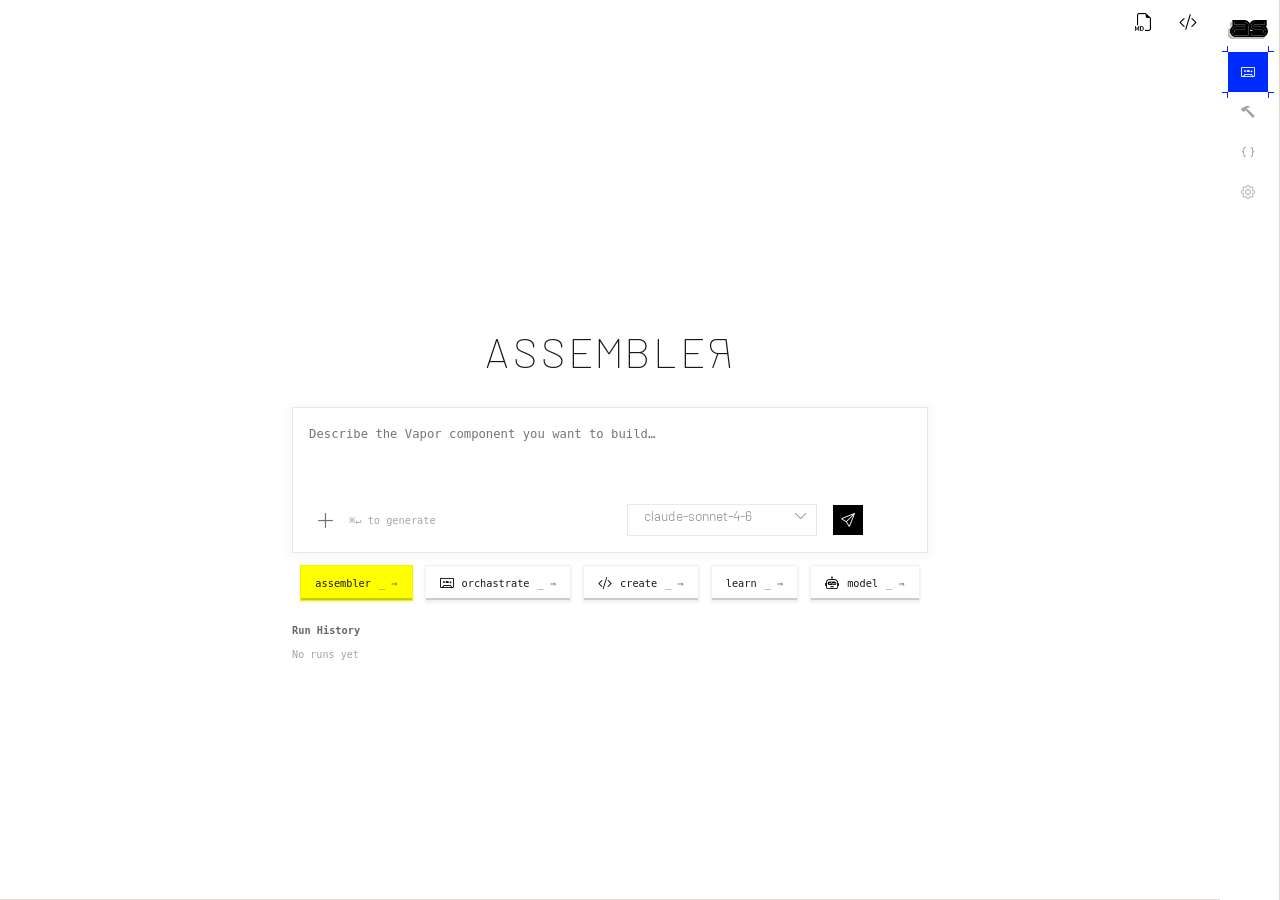
==== index.html @ 8397c6d2 "added stuff and things" ====
<!doctype html>
<html lang="en">

<head>
  <title>Assembler</title>
  <meta charset="utf-8" />
  <meta name="google-site-verification" content="12aR_338F0VaglKbfvPLczdZV_Ej6AVx9Ef7M4ULfLU" />
  <meta name="description" content="Senet Application" />
  <meta name="viewport" content="width=device-width, initial-scale=1.0" />
  <link rel="icon" href="/assets/icon.svg" type="image/svg+xml" />
  <link rel="preload" href="/zig-out/bin/vapor.wasm" as="fetch" type="application/wasm" crossorigin />

  <link rel="preconnect" href="https://fonts.googleapis.com" />
  <link rel="preconnect" href="https://fonts.gstatic.com" crossorigin />
  <link rel="preconnect" href="https://cdn.jsdelivr.net" crossorigin />

  <link href="https://fonts.googleapis.com/css2?family=Bruno+Ace&display=swap" rel="stylesheet" media="print"
    onload="this.media='all'" />

  <link
    href="https://fonts.googleapis.com/css2?family=Barlow:ital,wght@0,100;0,200;0,300;0,400;0,500;0,600;0,700;0,800;0,900;1,100;1,200;1,300;1,400;1,500;1,600;1,700;1,800;1,900&display=swap"
    rel="stylesheet" />

  <!-- <script type="module" src="/web/wasi_obj.js"></script> -->
  <script type="module" src="/web/bundle.min.js"></script>
  <link rel="stylesheet" href="https://cdn.jsdelivr.net/npm/bootstrap-icons@1.13.1/font/bootstrap-icons.min.css" />

  <style>
    body {
      margin: 0;
      padding: 0;
      font-family: "Barlow", sans-serif;
      font-optical-sizing: auto;
      height: 100dvh;
      width: 100%;
      box-sizing: border-box;
      flex-shrink: 0;
      background-color: rgba(var(--background));
      color: rgb(var(--text_color));
      transition:
        background-color 0.3s ease,
        color 0.3s ease;
      scrollbar-width: none;
      /* Firefox */
      -ms-overflow-style: none;
      /* IE/Edge */
    }

    *,
    *::before,
    *::after {
      box-sizing: border-box;
      -webkit-tap-highlight-color: transparent;
      -webkit-scrollbar: display: none;
      scrollbar-width: none;
      -ms-overflow-style: none;
      /* Chrome, Safari, Opera */
      margin: 0;
    }

    ::view-transition-group(*) {
      animation-duration: 150ms;
    }

    ::view-transition-old(*),
    ::view-transition-new(*) {
      /* animation: none; */
    }

    p,
    h1,
    h2,
    h3,
    h4,
    h5,
    h6,
    textarea,
    input {
      line-height: 1.5;
      font-size-adjust: 0.5;
      font-family: inherit;
    }

    table {
      border-collapse: separate;
      border-spacing: 0;
    }

    div {
      min-width: 0;
    }

    button p {
      font-family: inherit;
    }

    button {
      font-family: inherit;
      font-size: inherit;
      line-height: inherit;
      color: inherit;
      min-width: 0;
      box-sizing: border-box;
      display: flex;
      /* add these: */
      padding: 0;
      border: none;
      background: none;
      text-align: inherit;
      appearance: none;
    }



    input[type="file"]::file-selector-button {
      background: transparent;
      color: transparent;
      border: none;
    }


    input:-webkit-autofill {
      -webkit-box-shadow: 0 0 0 1000px transparent inset;
      -webkit-text-fill-color: inherit;
      caret-color: inherit;
      transition: background-color 5000s ease-in-out 0s;
    }

    .reload-indicator {
      position: fixed;
      top: 16px;
      right: 16px;
      background: #1a1a1a;
      color: #fff;
      padding: 10px 16px;
      border-radius: 6px;
      display: none;
      align-items: center;
      gap: 10px;
      font-family: system-ui, sans-serif;
      font-size: 14px;
      z-index: 99999;
      box-shadow: 0 4px 12px rgba(0, 0, 0, 0.3);
    }

    .reload-indicator.visible {
      display: flex;
    }

    .reload-spinner {
      width: 14px;
      height: 14px;
      border: 2px solid #333;
      border-top-color: #fff;
      border-radius: 50%;
      animation: spin 0.8s linear infinite;
    }

    @keyframes spin {
      to {
        transform: rotate(360deg);
      }
    }
  </style>
  <link rel="stylesheet" href="/style.css" />
<link rel="stylesheet" href="/style_variables.css" /></head>

<body>
  <div id="reload-indicator" class="reload-indicator">
    <div class="reload-spinner"></div>
    <span>Reloading... <span id="reload-timer">0.0</span>s</span>
  </div>
  <main id="contents" style="display: contents"><div  id="Flex_S7ezG2-gk" class="lay_ihMZH4 pos_e8wtf3 mapa_CrkEb2 vis_2c8X11 ">
<div  id="Flex_nuQjl1-gk" class="lay_aCcEh3 pos_e8wtf3 mapa_rPfvm1 vis_sO21Y1 ">
<div  id="Flex_KEh2u1-gk" class="lay_Qbu0A4 pos_e8wtf3 mapa_CrkEb2 vis_SWFkJ2 ">
<div  id="Flex_BDJQp3-gk" class="lay_uvckf4 pos_e8wtf3 mapa_CrkEb2 vis_SWFkJ2 ">
<div  id="Grap_hzXf7-gk" class="lay_uvckf4 pos_e8wtf3 mapa_CrkEb2 vis_PGneh2 ">
</div>
</div>
</div>
<div  id="Flex_zvAPW-gk" class="lay_wqqBp1 pos_e8wtf3 mapa_CrkEb2 vis_SWFkJ2 ">
<button  id="CtxB_cbIZi3-gk" class="lay_O8DMU pos_t0s233 mapa_CrkEb2 vis_7SrQw2 intr_4WVqj1 "aria-label="Assembler">
<div  id="nav-button-top-left" class="lay_XxTQF3 pos_VsJJg4 mapa_CrkEb2 vis_6Tr7C4 ">
</div>
<div  id="nav-button-top-right" class="lay_XxTQF3 pos_Nrwr42 mapa_CrkEb2 vis_PSmxi ">
</div>
<div  id="nav-button-bottom-left" class="lay_XxTQF3 pos_QekHN3 mapa_CrkEb2 vis_KuG9f1 ">
</div>
<div  id="nav-button-bottom-right" class="lay_XxTQF3 pos_yX3OZ1 mapa_CrkEb2 vis_3ChsN1 ">
</div>
<div  id="Flex_v88Ii-gk" class="lay_uvckf4 pos_e8wtf3 mapa_CrkEb2 vis_SWFkJ2 ">
<i  id="Icon_mzoNP1-gk" class="bi bi-cassette lay_jXzf62 pos_e8wtf3 mapa_CrkEb2 vis_ifJTG3 ">
</i>
</div>
</button>
<button  id="CtxB_3lpuC2-gk" class="lay_O8DMU pos_t0s233 mapa_CrkEb2 vis_HYE6D4 intr_TUaAf1 "aria-label="Planner">


<div  id="Flex_zuOPe-gk" class="lay_uvckf4 pos_e8wtf3 mapa_CrkEb2 vis_SWFkJ2 ">
<i  id="Icon_NR5JC2-gk" class="bi bi-hammer lay_jXzf62 pos_e8wtf3 mapa_CrkEb2 vis_W3FHF2 ">
</i>
</div>
</button>
<button  id="CtxB_18Usc3-gk" class="lay_O8DMU pos_t0s233 mapa_CrkEb2 vis_HYE6D4 intr_TUaAf1 "aria-label="Playground">


<div  id="Flex_sJJSf3-gk" class="lay_uvckf4 pos_e8wtf3 mapa_CrkEb2 vis_SWFkJ2 ">
<i  id="Icon_U8ykR-gk" class="bi bi-braces lay_jXzf62 pos_e8wtf3 mapa_CrkEb2 vis_W3FHF2 ">
</i>
</div>
</button>
<button  id="CtxB_TzrE71-gk" class="lay_O8DMU pos_t0s233 mapa_CrkEb2 vis_HYE6D4 intr_TUaAf1 "aria-label="Settings">


<div  id="Flex_e5dVe3-gk" class="lay_uvckf4 pos_e8wtf3 mapa_CrkEb2 vis_SWFkJ2 ">
<i  id="Icon_47Xll2-gk" class="bi bi-gear lay_jXzf62 pos_e8wtf3 mapa_CrkEb2 vis_W3FHF2 ">
</i>
</div>
</button>
</div>
</div>
<div  id="Flex_TRHbF-gk" class="lay_3vXMD4 pos_e8wtf3 mapa_CrkEb2 vis_2c8X11 ">
<div  id="Flex_XU2EV1-gk" class="lay_L27Dg1 pos_e8wtf3 mapa_CrkEb2 vis_SWFkJ2 ">
<div  id="Flex_3D1AA1-gk" class="lay_VocpV1 pos_e8wtf3 mapa_TK4ER4 vis_SWFkJ2 ">
<button  id="CtxB_B82Jp2-gk" class="lay_uvckf4 pos_e8wtf3 mapa_CrkEb2 vis_q2k9R intr_IoJO6 "aria-label="Toggle Markdown">
<i  id="Icon_xjFPJ2-gk" class="bi bi-filetype-md lay_jXzf62 pos_e8wtf3 mapa_CrkEb2 vis_N8Tfk ">
</i>
</button>
<button  id="CtxB_XtLuX4-gk" class="lay_uvckf4 pos_e8wtf3 mapa_CrkEb2 vis_q2k9R intr_IoJO6 "aria-label="Toggle Code">
<i  id="Icon_DLxN01-gk" class="bi bi-code-slash lay_jXzf62 pos_e8wtf3 mapa_CrkEb2 vis_N8Tfk ">
</i>
</button>
</div>
<div  id="Flex_4cH3z1-gk" class="lay_h7EqM1 pos_e8wtf3 mapa_CrkEb2 vis_SWFkJ2 ">
<div  id="Flex_l3X1B-gk" class="lay_g5IWf4 pos_e8wtf3 mapa_XZf5o vis_kDGRM4 ">
<div  id="Flex_e3P8H-gk" class="lay_rrd882 pos_e8wtf3 mapa_CrkEb2 vis_4v66i1 ">
<div  id="Flex_r8uSc2-gk" class="lay_Xf6QE3 pos_t0s233 mapa_CrkEb2 vis_zWcph ">
<p  id="Text_mfa9k2-gk" class="lay_1I8dE4 pos_e8wtf3 mapa_CrkEb2 vis_6xCVX2 tran_lmZrb1 "> </p>
</div>
<div  id="Flex_zkuqO2-gk" class="lay_EtZWc2 pos_t0s233 mapa_CrkEb2 vis_Ff3ZS ">
<p  id="Text_TWnqh1-gk" class="lay_1I8dE4 pos_e8wtf3 mapa_CrkEb2 vis_6xCVX2 tran_lmZrb1 ">A</p>
</div>
<div  id="Flex_8xD2W1-gk" class="lay_EtZWc2 pos_t0s233 mapa_CrkEb2 vis_Ff3ZS ">
<p  id="Text_qPk4E1-gk" class="lay_1I8dE4 pos_e8wtf3 mapa_CrkEb2 vis_6xCVX2 tran_lmZrb1 ">S</p>
</div>
<div  id="Flex_MYenO4-gk" class="lay_EtZWc2 pos_t0s233 mapa_CrkEb2 vis_Ff3ZS ">
<p  id="Text_FCcC1-gk" class="lay_1I8dE4 pos_e8wtf3 mapa_CrkEb2 vis_6xCVX2 tran_lmZrb1 ">S</p>
</div>
<div  id="Flex_gDeNE3-gk" class="lay_EtZWc2 pos_t0s233 mapa_CrkEb2 vis_Ff3ZS ">
<p  id="Text_DPkA01-gk" class="lay_1I8dE4 pos_e8wtf3 mapa_CrkEb2 vis_6xCVX2 tran_lmZrb1 ">E</p>
</div>
<div  id="Flex_y8u173-gk" class="lay_EtZWc2 pos_t0s233 mapa_CrkEb2 vis_Ff3ZS ">
<p  id="Text_iog6N2-gk" class="lay_1I8dE4 pos_e8wtf3 mapa_CrkEb2 vis_6xCVX2 tran_lmZrb1 ">M</p>
</div>
<div  id="Flex_dkrL52-gk" class="lay_EtZWc2 pos_t0s233 mapa_CrkEb2 vis_Ff3ZS ">
<p  id="Text_GwfGF-gk" class="lay_1I8dE4 pos_e8wtf3 mapa_CrkEb2 vis_6xCVX2 tran_lmZrb1 ">B</p>
</div>
<div  id="Flex_dMA9n-gk" class="lay_EtZWc2 pos_t0s233 mapa_CrkEb2 vis_Ff3ZS ">
<p  id="Text_NGknY2-gk" class="lay_1I8dE4 pos_e8wtf3 mapa_CrkEb2 vis_6xCVX2 tran_lmZrb1 ">L</p>
</div>
<div  id="Flex_kbVDU-gk" class="lay_EtZWc2 pos_t0s233 mapa_CrkEb2 vis_Ff3ZS ">
<p  id="Text_CRrRG2-gk" class="lay_1I8dE4 pos_e8wtf3 mapa_CrkEb2 vis_6xCVX2 tran_lmZrb1 ">E</p>
</div>
<div  id="Flex_59ZRO3-gk" class="lay_EtZWc2 pos_t0s233 mapa_CrkEb2 vis_Ff3ZS ">
<p  id="Text_wmnHz2-gk" class="lay_1I8dE4 pos_e8wtf3 mapa_CrkEb2 vis_WvWYZ4 tran_RVD8E1 ">R</p>
</div>
<div  id="Flex_Q3xNx1-gk" class="lay_Xf6QE3 pos_t0s233 mapa_CrkEb2 vis_zWcph ">
<p  id="Text_8nrfl2-gk" class="lay_1I8dE4 pos_e8wtf3 mapa_CrkEb2 vis_6xCVX2 tran_lmZrb1 "> </p>
</div>
<div  id="Flex_nlRT4-gk" class="lay_Xf6QE3 pos_t0s233 mapa_CrkEb2 vis_zWcph ">
<p  id="Text_mh4r41-gk" class="lay_1I8dE4 pos_e8wtf3 mapa_CrkEb2 vis_6xCVX2 tran_lmZrb1 "> </p>
</div>
</div>
<div  id="Flex_TcoMA-gk" style="view-transition-name: myWidget" class="lay_zPBWW2 pos_e8wtf3 mapa_yudDG4 vis_ve0QV ">


<textarea  id="Text_ernJy2-gk" style="field-sizing: content;" class="lay_wJitk pos_e8wtf3 mapa_CrkEb2 vis_AEDs32 "type="email"placeholder="Describe the Vapor component you want to build…"></textarea>

<div  id="Flex_Wcmzu3-gk" class="lay_os1dJ pos_e8wtf3 mapa_CrkEb2 vis_SWFkJ2 ">
<div  id="Flex_a1p5p2-gk" class="lay_LfISh3 pos_t0s233 mapa_CrkEb2 vis_SWFkJ2 ">
<div  id="Flex_AAM8M3-gk" class="lay_YXBsQ2 pos_e8wtf3 mapa_CrkEb2 vis_SWFkJ2 ">
<div  id="Flex_iUTD72-gk" class="lay_Z9MwV3 pos_e8wtf3 mapa_CrkEb2 vis_nvT7b intr_xJRAQ4 ">
<input  id="Text_d6wge1-gk" class="lay_3TKw84 pos_h7ld4 mapa_CrkEb2 vis_OrTGL2 "type="file"/>

<i  id="Icon_xqk7d2-gk" class="bi bi-plus-lg lay_jXzf62 pos_e8wtf3 mapa_CrkEb2 vis_qgrs52 ">
</i>
</div>
<p  id="Text_jarAb2-gk" class="lay_jXzf62 pos_e8wtf3 mapa_CrkEb2 vis_96uD31 ">⌘↵ to generate</p>
</div>
<div  id="Flex_GaVjj1-gk" class="lay_R96wC3 pos_e8wtf3 mapa_CrkEb2 vis_SWFkJ2 ">
<div  id="Flex_3xS3N3-gk" class="lay_P4FSH pos_e8wtf3 mapa_CrkEb2 vis_SWFkJ2 ">
<div  id="Flex_dmi0o-gk" class="lay_5u7LY1 pos_t0s233 mapa_CrkEb2 vis_SWFkJ2 ">
<div  id="Flex_X5DDq2-gk" class="lay_tupWc4 pos_e8wtf3 mapa_CrkEb2 vis_SWFkJ2 ">
<button  id="CtxB_akWUN4-gk" class="lay_eVQKb3 pos_e8wtf3 mapa_RM5YV3 vis_66LIe intr_dB7Mn1 "aria-label="Select Dropdown">
<div  id="Flex_UYrse-gk" class="lay_LfISh3 pos_e8wtf3 mapa_CrkEb2 vis_SWFkJ2 ">
<p  id="Text_mt5y83-gk" class="lay_jXzf62 pos_e8wtf3 mapa_RM5YV3 vis_d2KdQ1 ">claude-sonnet-4-6</p>
<i  id="Icon_L1wa74-gk" class="bi bi-chevron-down lay_jXzf62 pos_e8wtf3 mapa_CrkEb2 vis_I8cxd4 ">
</i>
</div>
</button>
</div>
<div  id="Flex_xYBR34-gk" class="lay_AEgkh1 pos_4MMng3 mapa_CrkEb2 vis_SWFkJ2 tran_akFuA3 ">


</div>


</div>
</div>
<button  id="CtxB_9TEfR4-gk" class="lay_aBPmR1 pos_e8wtf3 mapa_CrkEb2 vis_rJD2g intr_i9OQQ4 "aria-label="Submit Prompt">
<i  id="Icon_Pj3Bv1-gk" class="bi bi-send lay_jXzf62 pos_e8wtf3 mapa_CrkEb2 vis_0vXmS2 ">
</i>
</button>
<button  id="CtxB_BnVM9-gk" class="lay_Z9MwV3 pos_e8wtf3 mapa_CrkEb2 vis_YUrKU4 intr_i9OQQ4 "aria-label="Submit Prompt">
<div  id="Grap_GAoIC2-gk" class="lay_Jt1Kh3 pos_e8wtf3 mapa_CrkEb2 vis_PGneh2 intr_yjnwI1 ">
</div>
</button>
</div>
</div>
</div>
</div>
<div  id="Flex_xlbXV4-gk" class="lay_OwXaT1 pos_e8wtf3 mapa_CrkEb2 vis_SWFkJ2 ">
<button  id="CtxB_af52c1-gk" class="lay_bBny01 pos_e8wtf3 mapa_qnAvC3 vis_r2Y0H3 intr_gFt3p "aria-label="assembler-btn">


<p  id="Text_oyTnu2-gk" class="lay_jXzf62 pos_e8wtf3 mapa_CrkEb2 vis_PAUAr3 ">assembler</p>
<p  id="Text_SzOYW4-gk" class="lay_jXzf62 pos_e8wtf3 mapa_CrkEb2 vis_Ck12M4 ">_ ⇒</p>
</button>
<button  id="CtxB_VConQ1-gk" class="lay_bBny01 pos_e8wtf3 mapa_qnAvC3 vis_vfVH61 intr_gFt3p "aria-label="orchastrate-btn">
<i  id="Icon_o7EZ22-gk" class="bi bi-cassette lay_jXzf62 pos_e8wtf3 mapa_CrkEb2 vis_1cIAV ">
</i>
<p  id="Text_H8fWS1-gk" class="lay_jXzf62 pos_e8wtf3 mapa_CrkEb2 vis_PAUAr3 ">orchastrate</p>
<p  id="Text_98oKP1-gk" class="lay_jXzf62 pos_e8wtf3 mapa_CrkEb2 vis_Ck12M4 ">_ ⇒</p>
</button>
<button  id="CtxB_grIN83-gk" class="lay_bBny01 pos_e8wtf3 mapa_qnAvC3 vis_IVKHe2 intr_gFt3p "aria-label="create-btn">
<i  id="Icon_HFDtb2-gk" class="bi bi-code-slash lay_jXzf62 pos_e8wtf3 mapa_CrkEb2 vis_1cIAV ">
</i>
<p  id="Text_ZCWKK2-gk" class="lay_jXzf62 pos_e8wtf3 mapa_CrkEb2 vis_PAUAr3 ">create</p>
<p  id="Text_iVPQw3-gk" class="lay_jXzf62 pos_e8wtf3 mapa_CrkEb2 vis_Ck12M4 ">_ ⇒</p>
</button>
<button  id="CtxB_owrvY2-gk" class="lay_bBny01 pos_e8wtf3 mapa_qnAvC3 vis_STrpg2 intr_gFt3p "aria-label="learn-btn">


<p  id="Text_W0Vpe4-gk" class="lay_jXzf62 pos_e8wtf3 mapa_CrkEb2 vis_PAUAr3 ">learn</p>
<p  id="Text_et59P4-gk" class="lay_jXzf62 pos_e8wtf3 mapa_CrkEb2 vis_Ck12M4 ">_ ⇒</p>
</button>
<button  id="CtxB_CsAGb3-gk" class="lay_bBny01 pos_e8wtf3 mapa_qnAvC3 vis_2qah31 intr_gFt3p "aria-label="model-btn">
<i  id="Icon_Um5IS2-gk" class="bi bi-robot lay_jXzf62 pos_e8wtf3 mapa_CrkEb2 vis_1cIAV ">
</i>
<p  id="Text_mSUl6-gk" class="lay_jXzf62 pos_e8wtf3 mapa_CrkEb2 vis_PAUAr3 ">model</p>
<p  id="Text_BH6Wv3-gk" class="lay_jXzf62 pos_e8wtf3 mapa_CrkEb2 vis_Ck12M4 ">_ ⇒</p>
</button>
</div>
<div  id="Flex_IAZte-gk" class="lay_bVAPL4 pos_e8wtf3 mapa_CrkEb2 vis_SWFkJ2 ">
<div  id="Flex_4QC87-gk" class="lay_bpp05 pos_e8wtf3 mapa_j0VVX2 vis_SWFkJ2 ">
<p  id="Text_YVQPA2-gk" class="lay_1I8dE4 pos_e8wtf3 mapa_CrkEb2 vis_1R5NH2 ">Run History</p>
<p  id="Text_et4SW3-gk" class="lay_1I8dE4 pos_e8wtf3 mapa_CrkEb2 vis_ljJP03 ">No runs yet</p>
</div>
</div>
</div>
</div>
</div>
</div>
<div  id="opaque-toast-stack" class="lay_eGDG91 pos_AUI0J mapa_CrkEb2 vis_PZYxz1 ">
</div>
</div>
</div>
</body>
</html>
---- style.css ----
.lay_R96wC3{
display:flex;
flex-direction:row;
justify-content:flex-end;
align-items:center;
gap:16px;
flex: 1;
min-width: 0;
}
.lay_ihMZH4{
display:flex;
flex-direction:row;
width:100.00%;
flex-shrink: 0;
height:100.00%;
flex-shrink: 0;
}
.lay_tupWc4{
display:flex;
flex-direction:row;
width:100.00%;
flex-shrink: 0;
height:100.00%;
flex-shrink: 0;
}
.lay_Z9MwV3{
display:flex;
flex-direction:row;
justify-content:center;
align-items:center;
width:32.00px;
flex-shrink: 0;
height:32.00px;
flex-shrink: 0;
}
.lay_bBny01{
display:flex;
flex-direction:row;
justify-content:space-between;
align-items:center;
gap:8px;
width:fit-content;
flex-shrink: 0;
height:36.00px;
flex-shrink: 0;
}
.lay_LfISh3{
display:flex;
flex-direction:row;
justify-content:space-between;
align-items:center;
width:100.00%;
flex-shrink: 0;
}
.lay_CIaFC{
display:flex;
flex-direction:column;
gap:8px;
width:100.00%;
flex-shrink: 0;
height:36.00px;
flex-shrink: 0;
}
.lay_zPBWW2{
display:flex;
flex-direction:column;
align-items:center;
justify-content:center;
gap:8px;
width:55.00%;
flex-shrink: 0;
}
.lay_5u7LY1{
display:flex;
flex-direction:column;
gap:4px;
flex: 1;
min-width: 0;
height:32.00px;
flex-shrink: 0;
}
.lay_bVAPL4{
display:flex;
flex-direction:column;
width:55.00%;
flex-shrink: 0;
}
.lay_rrd882{
display:flex;
flex-direction:row;
gap:2px;
}
.lay_OwXaT1{
display:flex;
flex-direction:row;
gap:12px;
}
.lay_9Tg063{
width:16.00px;
height:16.00px;
}
.lay_iDgu34{
display:flex;
flex-direction:column;
width:40.00%;
flex-shrink: 0;
height:100.00%;
flex-shrink: 0;
}
.lay_AEgkh1{
display:flex;
flex-direction:row;
width:100.00%;
flex-shrink: 0;
}
.lay_6QOaL{
display:flex;
flex-direction:column;
gap:16px;
align-self: stretch;
flex: 1;
min-height: 0;
}
.lay_EtZWc2{
display:flex;
flex-direction:column;
align-items:center;
justify-content:center;
width:26.00px;
flex-shrink: 0;
}
.lay_bpp05{
display:flex;
flex-direction:column;
gap:8px;
width:100.00%;
flex-shrink: 0;
}
.lay_XxTQF3{
display:flex;
flex-direction:row;
width:6.00px;
flex-shrink: 0;
height:6.00px;
flex-shrink: 0;
}
.lay_Qbu0A4{
display:flex;
flex-direction:row;
justify-content:flex-start;
align-items:center;
gap:12px;
}
.lay_kSFpR4{
width:100.00%;
height:100.00%;
}
.lay_1I8dE4{
}
.lay_P4FSH{
display:flex;
flex-direction:row;
width:40.00%;
flex-shrink: 0;
}
.lay_AQcqB1{
display:flex;
flex-direction:column;
flex: 1;
min-width: 0;
}
.lay_YXBsQ2{
display:flex;
flex-direction:row;
justify-content:flex-start;
align-items:center;
gap:8px;
}
.lay_eVQKb3{
width:100.00%;
height:32.00px;
}
.lay_O8DMU{
display:flex;
flex-direction:row;
justify-content:flex-start;
align-items:center;
gap:12px;
width:40.00px;
flex-shrink: 0;
height:40.00px;
flex-shrink: 0;
}
.lay_Owo7D2{
display:flex;
flex-direction:row;
}
.lay_wJitk{
align-self: stretch;
max-height:256.00px;
height: auto;
min-height:72.00px;
}
.lay_Xf6QE3{
display:flex;
flex-direction:column;
align-items:center;
justify-content:center;
width:0.00px;
flex-shrink: 0;
}
.lay_g5IWf4{
display:flex;
flex-direction:column;
align-items:center;
justify-content:flex-start;
gap:12px;
flex: 1;
min-width: 0;
}
.lay_aCcEh3{
display:flex;
flex-direction:column;
gap:4px;
width:60.00px;
flex-shrink: 0;
height:100.00%;
flex-shrink: 0;
}
.lay_wqqBp1{
display:flex;
flex-direction:column;
align-items:flex-start;
justify-content:center;
width:100.00%;
flex-shrink: 0;
}
.lay_3vXMD4{
display:flex;
flex-direction:row;
flex: 1;
min-width: 0;
height:100.00%;
flex-shrink: 0;
}
.lay_o0nPh1{
display:flex;
flex-direction:row;
justify-content:space-between;
align-items:center;
width:100.00%;
flex-shrink: 0;
height:60.00px;
flex-shrink: 0;
}
.lay_uvckf4{
display:flex;
flex-direction:row;
justify-content:center;
align-items:center;
width:40.00px;
flex-shrink: 0;
height:40.00px;
flex-shrink: 0;
}
.lay_XPCIR4{
width:20.00px;
height:20.00px;
}
.lay_h7EqM1{
display:flex;
flex-direction:row;
width:100.00%;
flex-shrink: 0;
flex: 1;
min-height: 0;
}
.lay_L27Dg1{
display:flex;
flex-direction:column;
flex: 1;
min-width: 0;
height:100.00%;
flex-shrink: 0;
}
.lay_QrQog3{
width:60.00%;
height:100.00%;
}
.lay_kqSiJ4{
display:flex;
flex-direction:row;
justify-content:space-between;
align-items:center;
gap:8px;
width:fit-content;
flex-shrink: 0;
height:36.00px;
flex-shrink: 0;
}
.lay_ZT9xM{
display:flex;
flex-direction:column;
align-items:center;
justify-content:center;
width:16.00px;
flex-shrink: 0;
}
.lay_eD9uN1{
display:flex;
flex-direction:row;
width:1.00px;
flex-shrink: 0;
align-self: stretch;
}
.lay_eGDG91{
display:flex;
flex-direction:column;
align-items:center;
justify-content:flex-start;
gap:12px;
width:0.00px;
flex-shrink: 0;
height:0.00px;
flex-shrink: 0;
}
.lay_TTnk{
display:flex;
flex-direction:column;
align-items:center;
justify-content:center;
width:18.00px;
flex-shrink: 0;
}
.lay_aBPmR1{
display:flex;
flex-direction:row;
justify-content:center;
align-items:center;
width:30.00px;
flex-shrink: 0;
height:30.00px;
flex-shrink: 0;
}
.lay_jXzf62{
}
.lay_VocpV1{
display:flex;
flex-direction:row;
justify-content:flex-end;
align-items:center;
gap:4px;
width:100.00%;
flex-shrink: 0;
height:44.00px;
flex-shrink: 0;
}
.lay_Jt1Kh3{
display:flex;
flex-direction:row;
justify-content:center;
align-items:center;
width:24.00px;
flex-shrink: 0;
height:24.00px;
flex-shrink: 0;
}
.lay_3TKw84{
display:flex;
flex-direction:row;
justify-content:center;
align-items:center;
width:32.00px;
flex-shrink: 0;
}
.lay_xK1ZE4{
display:flex;
flex-direction:row;
justify-content:center;
align-items:center;
width:100.00%;
flex-shrink: 0;
align-self: stretch;
}
.lay_os1dJ{
display:flex;
flex-direction:row;
justify-content:center;
align-items:flex-end;
width:100.00%;
flex-shrink: 0;
height:fit-content;
flex-shrink: 0;
}
.vis_6xCVX2{
font-size:42px;
font-weight:100;
font-style:normal;
color:rgb(26,25,23);
text-decoration:none;
}
.vis_y54u53{
background-color:rgb(var(--border_color_light));
text-decoration:none;
}
.vis_zWcph{
text-decoration:none;
opacity:0.00;
transition:opacity 300ms ease, width 300ms ease;
}
.vis_ifJTG3{
font-size:14px;
font-weight:100;
color:rgb(255,255,255);
text-decoration:none;
}
.vis_PZYxz1{
background-color:rgba(0,0,0,0.00);
text-decoration:none;
}
.vis_32r2o1{
background-color:rgb(var(--background));
font-size:14px;
font-weight:300;
color:rgba(var(--text), 0.50);
text-decoration:none;
transition:transform 100ms ease-in-out, left 100ms ease-in-out, top 100ms ease-in-out;
}
.vis_rJD2g{
background-color:rgb(0,0,0);
cursor:pointer;
border-width:1px 1px 1px 1px;
border-color:rgba(0,0,0,0.00);
border-radius:0px;
border-style: solid;
text-decoration:none;
transition:120ms ease;
}
.vis_rHkJY4{
font-size:14px;
font-weight:300;
color:rgb(var(--background));
text-decoration:none;
}
.vis_qtSWz2{
background-color:rgb(var(--background));
border-width:1px 1px 1px 1px;
border-color:rgb(var(--border_color_light));
border-radius:12px;
border-style: solid;
box-shadow:0px 0px 0px 3px rgba(0,0,0,0.00);
text-decoration:none;
}
.vis_SWFkJ2{
text-decoration:none;
}
.vis_66LIe{
background-color:rgb(var(--background));
border-width:1px 1px 1px 1px;
border-color:rgb(var(--border_color_light));
border-radius:0px;
border-style: solid;
box-shadow:0px 0px 0px 3px rgba(0,0,0,0.00);
text-decoration:none;
}
.vis_ljJP03{
font-size:11px;
font-family:'DM Mono', monospace;
font-weight:400;
color:rgb(168,164,158);
text-decoration:none;
}
.vis_Ff3ZS{
text-decoration:none;
opacity:1.00;
transition:opacity 300ms ease, width 300ms ease;
}
.vis_iltij{
text-decoration:none;
transition:opacity 300ms ease, width 300ms ease;
}
.vis_vfVH61{
background-color:rgba(0,0,0,0.00);
cursor:pointer;
border-width:1px 1px 1px 1px;
border-color:rgb(var(--border_color_light));
border-radius:0px;
border-style: solid;
box-shadow:inset 0px -2px 0px rgba(0,0,0,0.20),0px 1px 3px rgba(0,0,0,0.10);text-decoration:none;
transition:100ms ease;
border-color: color-mix(in srgb, rgba(0,0,0,0.00), black 5.00%);
}
.vis_1cIAV{
font-size:14px;
font-family:IBM Plex Mono, monospace;
font-weight:100;
color:rgb(var(--text));
text-decoration:none;
}
.vis_WvWYZ4{
font-size:42px;
font-weight:100;
font-style:italic;
color:rgb(26,25,23);
text-decoration:none;
}
.vis_OrTGL2{
cursor:pointer;
text-decoration:none;
}
.vis_nvT7b{
color:rgb(var(--text_muted));
text-decoration:none;
transition:120ms ease;
}
.vis_aJ19P1{
font-size:24px;
font-weight:100;
font-style:normal;
color:rgb(var(--text));
text-decoration:none;
}
.vis_d2KdQ1{
font-size:14px;
font-weight:300;
border-width:0px 0px 0px 0px;
border-radius:4px;
border-style: solid;
color:rgb(140,140,140);
text-decoration:none;
}
.vis_2qah31{
background-color:rgba(0,0,0,0.00);
cursor:pointer;
border-width:1px 1px 1px 1px;
border-color:rgb(var(--border_color_light));
border-radius:0px;
border-style: solid;
box-shadow:inset 0px -2px 0px rgba(0,0,0,0.20),0px 1px 3px rgba(0,0,0,0.10);text-decoration:none;
transition:100ms ease;
border-color: color-mix(in srgb, rgba(0,0,0,0.00), black 5.00%);
}
.vis_1R5NH2{
font-size:12px;
font-family:'DM Mono', monospace;
font-weight:600;
color:rgb(107,103,96);
text-decoration:none;
}
.vis_ve0QV{
border-width:1px 1px 1px 1px;
border-color:rgb(var(--border_color_light));
border-radius:0px;
border-style: solid;
box-shadow:0px 1px 8px 4px rgba(0,0,0,0.03);text-decoration:none;
}
.vis_STrpg2{
background-color:rgba(0,0,0,0.00);
cursor:pointer;
border-width:1px 1px 1px 1px;
border-color:rgb(var(--border_color_light));
border-radius:0px;
border-style: solid;
box-shadow:inset 0px -2px 0px rgba(0,0,0,0.20),0px 1px 3px rgba(0,0,0,0.10);text-decoration:none;
transition:100ms ease;
border-color: color-mix(in srgb, rgba(0,0,0,0.00), black 5.00%);
}
.vis_wH0KW3{
background-color:rgba(0,0,0,0.00);
font-size:14px;
font-weight:300;
border-width:0px 0px 0px 0px;
border-style: solid;
color:rgb(var(--text));
outline:none;
text-decoration:none;
}
.vis_N1vSL2{
font-size:24px;
font-weight:100;
font-style:italic;
color:rgb(var(--text));
text-decoration:none;
}
.vis_kDGRM4{
border-width:0px 0px 1px 0px;
border-color:rgb(221,217,210);
border-style: solid;
text-decoration:none;
}
.vis_PGneh2{
fill:rgb(var(--text));
text-decoration:none;
}
.vis_4v66i1{
text-decoration:none;
white-space:pre-wrap;
}
.vis_0vXmS2{
font-size:14px;
font-weight:400;
color:rgb(255,255,255);
text-decoration:none;
}
.vis_YUrKU4{
background-color:rgba(0,0,0,0.00);
cursor:pointer;
border-width:0px 0px 0px 0px;
text-decoration:none;
opacity:1.00;
transition:120ms ease;
}
.vis_IVKHe2{
background-color:rgba(0,0,0,0.00);
cursor:pointer;
border-width:1px 1px 1px 1px;
border-color:rgb(var(--border_color_light));
border-radius:0px;
border-style: solid;
box-shadow:inset 0px -2px 0px rgba(0,0,0,0.20),0px 1px 3px rgba(0,0,0,0.10);text-decoration:none;
transition:100ms ease;
border-color: color-mix(in srgb, rgba(0,0,0,0.00), black 5.00%);
}
.vis_PSmxi{
border-width:0px 0px 1px 1px;
border-color:rgb(var(--tint));
border-radius:0px;
border-style: solid;
text-decoration:none;
}
.vis_ke3mr3{
background-color:rgba(var(--tint), 1.00);
cursor:pointer;
border-width:1px 1px 1px 1px;
border-color:rgb(var(--border_color_light));
border-style: solid;
box-shadow:inset 0px -2px 0px rgba(0,0,0,0.20),0px 1px 3px rgba(0,0,0,0.10);text-decoration:none;
transition:100ms ease;
}
.vis_PAUAr3{
font-size:12px;
font-family:IBM Plex Mono, monospace;
font-weight:100;
color:rgb(26,25,23);
text-decoration:none;
}
.vis_GV6xJ2{
background-color:rgb(var(--background));
border-width:1px 0px 0px 0px;
border-color:rgb(var(--border_color_light));
border-style: solid;
text-decoration:none;
}
.vis_KuG9f1{
border-width:1px 1px 0px 0px;
border-color:rgb(var(--tint));
border-radius:0px;
border-style: solid;
text-decoration:none;
}
.vis_HYE6D4{
background-color:rgba(0,0,0,0.00);
cursor:pointer;
border-width:0px 0px 0px 0px;
text-decoration:none;
transition:150ms ease;
}
.vis_r2Y0H3{
background-color:rgb(255,255,0);
cursor:pointer;
border-width:1px 1px 1px 1px;
border-color:rgb(var(--border_color_light));
border-radius:0px;
border-style: solid;
box-shadow:inset 0px -2px 0px rgba(0,0,0,0.20),0px 1px 3px rgba(0,0,0,0.10);text-decoration:none;
transition:100ms ease;
border-color: color-mix(in srgb, rgb(255,255,0), black 5.00%);
}
.vis_n5Dp12{
background-color:rgba(var(--tint), 1.00);
cursor:pointer;
border-width:1px 1px 1px 1px;
border-color:rgb(var(--border_color_light));
border-style: solid;
box-shadow:inset 0px -2px 0px rgba(0,0,0,0.20),0px 1px 3px rgba(0,0,0,0.10);text-decoration:none;
transition:100ms ease;
}
.vis_I8cxd4{
font-size:14px;
font-weight:300;
color:rgb(140,140,140);
text-decoration:none;
}
.vis_IPj1F{
font-size:24px;
font-weight:100;
color:rgb(255,255,255);
text-decoration:none;
}
.vis_6Tr7C4{
border-width:0px 1px 1px 0px;
border-color:rgb(var(--tint));
border-radius:0px;
border-style: solid;
text-decoration:none;
}
.vis_sO21Y1{
background-color:rgb(var(--background));
border-width:0px 1px 0px 0px;
border-color:rgb(221,217,210);
border-style: solid;
text-decoration:none;
transition:width 150ms ease-in-out;
}
.vis_qgrs52{
font-size:20px;
text-decoration:none;
}
.vis_3ChsN1{
border-width:1px 0px 0px 1px;
border-color:rgb(var(--tint));
border-radius:0px;
border-style: solid;
text-decoration:none;
}
.vis_W3FHF2{
font-size:14px;
font-weight:100;
color:rgb(161,161,170);
text-decoration:none;
}
.vis_zmxRx2{
background-color:rgba(var(--tint), 1.00);
cursor:pointer;
border-width:1px 1px 1px 1px;
border-color:rgb(var(--border_color_light));
border-style: solid;
box-shadow:inset 0px -2px 0px rgba(0,0,0,0.20),0px 1px 3px rgba(0,0,0,0.10);text-decoration:none;
transition:100ms ease;
}
.vis_Y4qEc2{
fill:rgba(0,0,0,0.00);
stroke:rgb(var(--text));
text-decoration:none;
}
.vis_96uD31{
font-size:12px;
font-family:'DM Mono', monospace;
font-weight:400;
color:rgb(168,164,158);
text-decoration:none;
}
.vis_7SrQw2{
background-color:rgba(var(--tint), 1.00);
cursor:pointer;
border-width:0px 0px 0px 0px;
text-decoration:none;
transition:150ms ease;
}
.vis_TPgGR{
font-size:16px;
border-width:0px 0px 0px 0px;
border-style: solid;
outline:none;
text-decoration:none;
}
.vis_Ck12M4{
font-size:12px;
font-family:IBM Plex Mono, monospace;
font-weight:100;
color:rgb(107,103,96);
text-decoration:none;
}
.vis_N8Tfk{
font-size:18px;
text-decoration:none;
}
.vis_AEDs32{
font-size:14px;
font-family:'DM Mono', monospace;
border-width:0px 0px 0px 0px;
border-style: solid;
outline:none;
text-decoration:none;
resize:none;
}
.vis_2c8X11{
background-color:rgb(var(--background));
text-decoration:none;
}
.vis_q2k9R{
background-color:rgb(var(--background));
cursor:pointer;
border-width:0px 0px 0px 0px;
color:rgb(var(--text));
text-decoration:none;
transition:100ms ease;
}
.pos_yX3OZ1{
position:absolute;
right:-6.00px;
bottom:-6.00px;
}
.pos_Nrwr42{
position:absolute;
top:-6.00px;
right:-6.00px;
}
.pos_QekHN3{
position:absolute;
bottom:-6.00px;
left:-6.00px;
}
.pos_7GSMa1{
position:absolute;
top:50.00%;
left:12.00px;
}
.pos_t0s233{
position:relative;
}
.pos_AUI0J{
position:fixed;
top:24.00px;
right:24.00px;
z-index:9999;
}
.pos_4MMng3{
position:absolute;
top:0.00px;
left:0.00%;
z-index:100;
}
.pos_h7ld4{
position:absolute;
}
.pos_VsJJg4{
position:absolute;
top:-6.00px;
left:-6.00px;
}
.pos_e8wtf3{
}
.mapa_sgnwh{
padding:0px 2px 0px 2px;
margin:0px 0px 0px 0px;
}
.mapa_yudDG4{
padding:16px 16px 16px 16px;
margin:12px 0px 0px 0px;
}
.mapa_CrkEb2{
padding:0px 0px 0px 0px;
margin:0px 0px 0px 0px;
}
.mapa_rPfvm1{
padding:8px 8px 8px 8px;
margin:0px 0px 0px 0px;
}
.mapa_XZf5o{
padding:20px 32px 20px 32px;
margin:256px 0px 0px 0px;
}
.mapa_VSOuc2{
padding:6px 12px 6px 12px;
margin:0px 0px 0px 0px;
}
.mapa_j0VVX2{
padding:0px 0px 0px 0px;
margin:8px 0px 0px 0px;
}
.mapa_RM5YV3{
padding:0px 8px 0px 8px;
margin:0px 0px 0px 0px;
}
.mapa_WM2Wg4{
padding:16px 16px 16px 16px;
margin:0px 0px 0px 0px;
}
.mapa_TK4ER4{
padding:0px 12px 0px 12px;
margin:0px 0px 0px 0px;
}
.mapa_pT4FI4{
padding:0px 20px 0px 20px;
margin:0px 0px 0px 0px;
}
.mapa_5SbFr1{
padding:0px 0px 0px 0px;
margin:0px 0px 0px 4px;
}
.mapa_qnAvC3{
padding:7px 14px 7px 14px;
margin:0px 0px 0px 0px;
}
.tran_lmZrb1{
transform: ;
}
.tran_akFuA3{
transform:translateX(0.00px) translateY(0.00px) ;
}
.tran_RVD8E1{
transform:rotateX(0deg) rotateY(180deg) rotateZ(0deg) ;
}
.intr_pXXMT1:hover{
box-shadow:inset 0px -2px 0px rgba(0,0,0,0.00),0px 1px 3px rgba(0,0,0,0.00);text-decoration:none;
background-color: color-mix(in srgb, rgba(var(--tint), 1.00), black 5.00%);
anchor-name:--'DM Mono', monospace;
position-anchor:--'DM Mono', monospace;
transform:scale(1.01) ;
}
.intr_jlJu72:hover{
box-shadow:inset 0px -2px 0px rgba(0,0,0,0.00),0px 1px 3px rgba(0,0,0,0.00);text-decoration:none;
background-color: color-mix(in srgb, rgba(var(--tint), 1.00), black 5.00%);
anchor-name:--'DM Mono', monospace;
position-anchor:--'DM Mono', monospace;
transform:scale(1.01) ;
}
.intr_qDZSa2:hover{
box-shadow:inset 0px -2px 0px rgba(0,0,0,0.00),0px 1px 3px rgba(0,0,0,0.00);text-decoration:none;
background-color: color-mix(in srgb, rgba(var(--tint), 1.00), black 5.00%);
anchor-name:--'DM Mono', monospace;
position-anchor:--'DM Mono', monospace;
transform:scale(1.01) ;
}
.intr_yjnwI1:hover{
fill:rgb(var(--tint));
text-decoration:none;
anchor-name:--'DM Mono', monospace;
position-anchor:--'DM Mono', monospace;
}
.intr_4WVqj1:hover{
background-color:rgb(34,33,96);
text-decoration:none;
anchor-name:--'DM Mono', monospace;
position-anchor:--'DM Mono', monospace;
}
.intr_i9OQQ4:hover{
text-decoration:none;
anchor-name:--'DM Mono', monospace;
position-anchor:--'DM Mono', monospace;
transform:scale(1.05) ;
}
.intr_dB7Mn1:hover{
border-width:1px 1px 1px 1px;
border-color:rgb(var(--tint));
border-radius:0px;
border-style: solid;
text-decoration:none;
anchor-name:--'DM Mono', monospace;
position-anchor:--'DM Mono', monospace;
}
.intr_TUaAf1:hover{
background-color:rgb(var(--highlight_color));
text-decoration:none;
anchor-name:--'DM Mono', monospace;
position-anchor:--'DM Mono', monospace;
}
.intr_xJRAQ4:hover{
color:rgb(var(--text));
text-decoration:none;
anchor-name:--'DM Mono', monospace;
position-anchor:--'DM Mono', monospace;
transform:scale(1.05) rotate(10deg) ;
}
.intr_IoJO6:hover{
background-color:rgb(var(--tint));
color:rgb(255,255,255);
text-decoration:none;
anchor-name:--'DM Mono', monospace;
position-anchor:--'DM Mono', monospace;
}
.intr_gFt3p:hover{
background-color:rgb(255,255,0);
text-decoration:none;
animation:glitch 200ms linear normal  1;
anchor-name:--'DM Mono', monospace;
position-anchor:--'DM Mono', monospace;
}
@keyframes text-glitch-chromatic {
0.00% {
transform: translateX(0px);
opacity:1;
text-shadow:none;
}
20.00% {
transform: translateX(-8px) skewX(-10deg);
text-shadow:-4px 0px 0px rgb(255,0,0),4px 0px 0px rgb(0,255,255);
}
40.00% {
transform: translateX(10px);
opacity:0.60;
text-shadow:6px 2px 0px rgb(0,255,0),-6px -2px 0px rgb(255,0,255);
}
60.00% {
transform: translateX(-6px) translateY(-4px);
opacity:1;
text-shadow:-8px 0px 2px rgb(255,0,0),8px 0px 2px rgb(0,255,255);
}
80.00% {
transform: translateX(3px) skewX(-3deg);
text-shadow:-2px 0px 0px rgb(255,0,0),2px 0px 0px rgb(0,255,255);
}
100.00% {
transform: translateX(0px) translateY(0px) skewX(0deg);
opacity:1;
text-shadow:none;
}
}
@keyframes opaque-popover-exit {
from { transform: scaleY(1.00); opacity: 1.00; }
to { transform: scaleY(0.90); opacity: 0.00; }
}
@keyframes gen-fade-in {
from { transform: translateY(8.00px); opacity: 0.00; }
to { transform: translateY(0.00px); opacity: 1.00; }
}
@keyframes opaque-popover-enter {
from { transform: scale(0.90); opacity: 0.00; }
to { transform: scale(1.00); opacity: 1.00; }
}
@keyframes opaque-fade-out {
from { opacity: 1.00; }
to { opacity: 0.00; }
}
@keyframes look-around {
0.00% {
transform: translateX(-1.50px) translateY(0px);
}
16.60% {
transform: translateX(-1.50px) translateY(0px);
}
25.00% {
transform: translateX(1.50px) translateY(0px);
}
41.60% {
transform: translateX(1.50px) translateY(0px);
}
50.00% {
transform: translateX(0px) translateY(-1.50px);
}
66.60% {
transform: translateX(0px) translateY(-1.50px);
}
75.00% {
transform: translateX(0px) translateY(0px);
}
91.60% {
transform: translateX(0px) translateY(0px);
}
100.00% {
transform: translateX(-1.50px) translateY(0px);
}
}
@keyframes opaque-sheet-exit-left {
from { left: 0.00px; }
to { left: -384.00px; }
}
@keyframes opaque-sheet-exit-right {
from { right: 0.00px; }
to { right: -384.00px; }
}
@keyframes opaque-sheet-enter-bottom {
from { bottom: -384.00px; }
to { bottom: 0.00px; }
}
@keyframes opaque-sheet-exit-bottom {
from { bottom: 0.00px; }
to { bottom: -384.00px; }
}
@keyframes opaque-fade-in {
from { opacity: 0.00; }
to { opacity: 1.00; }
}
@keyframes letterLand {
0.00% {
transform: translateY(-4px);
opacity:0.80;
}
50.00% {
transform: translateY(1px);
}
100.00% {
transform: translateY(0px);
opacity:1;
}
}
@keyframes opaque-toast-exit {
from { transform: scale(1.00); opacity: 1.00; }
to { transform: scale(0.95); opacity: 0.00; }
}
@keyframes opaque-sheet-enter-top {
from { top: -384.00px; }
to { top: 0.00px; }
}
@keyframes spin {
from { transform: rotate(0.00deg); }
to { transform: rotate(180.00deg); }
}
@keyframes opaque-tooltip-exit {
from { transform: scaleY(1.00); opacity: 1.00; }
to { transform: scaleY(0.90); opacity: 0.00; }
}
@keyframes opaque-combobox-enter {
from { transform: scale(0.90); opacity: 0.00; }
to { transform: scale(1.00); opacity: 1.00; }
}
@keyframes opaque-sheet-enter-left {
from { left: -384.00px; }
to { left: 0.00px; }
}
@keyframes blink {
50.00% {
opacity:0;
}
}
@keyframes opaque-select-exit {
from { transform: scaleY(1.00); opacity: 1.00; }
to { transform: scaleY(0.90); opacity: 0.00; }
}
@keyframes flipDown {
0.00% {
transform: translateY(-8px);
opacity:0.30;
}
100.00% {
transform: translateY(0px);
opacity:1;
}
}
@keyframes opaque-combobox-exit {
from { transform: scaleY(1.00); opacity: 1.00; }
to { transform: scaleY(0.90); opacity: 0.00; }
}
@keyframes opaque-table-filter-enter {
from { transform: scale(0.90); opacity: 0.00; }
to { transform: scale(1.00); opacity: 1.00; }
}
@keyframes opaque-tooltip-enter {
from { transform: scale(0.90); opacity: 0.00; }
to { transform: scale(1.00); opacity: 1.00; }
}
@keyframes opaque-table-filter-exit {
from { transform: scaleY(1.00); opacity: 1.00; }
to { transform: scaleY(0.90); opacity: 0.00; }
}
@keyframes opaque-table-textarea-exit {
from { transform: scaleY(1.00); opacity: 1.00; }
to { transform: scaleY(0.50); opacity: 0.00; }
}
@keyframes opaque-sheet-background-exit {
from { opacity: 1.00; }
to { opacity: 0.00; }
}
@keyframes gen-pulse {
from { opacity: 1.00; }
to { opacity: 0.40; }
}
@keyframes from-right {
from { transform: translateX(100.00%); }
to { transform: translateX(0.00%); }
}
@keyframes opaque-sheet-enter-right {
from { right: -384.00px; }
to { right: 0.00px; }
}
@keyframes text-glitch {
10.00% {
transform: translateX(-8px) skewX(-12deg);
opacity:0.90;
}
25.00% {
transform: translateX(12px) translateY(-4px) skewX(15deg);
opacity:0;
}
40.00% {
transform: translateX(-6px) translateY(6px) skewX(-8deg);
opacity:1;
}
55.00% {
transform: translateX(4px) translateY(-2px);
opacity:0.50;
}
70.00% {
transform: translateX(-10px) skewX(10deg);
opacity:0.80;
}
85.00% {
transform: translateX(3px) translateY(2px) skewX(-3deg);
opacity:1;
}
100.00% {
transform: translateX(0px) skewX(0deg) translateY(0px);
opacity:1;
}
}
@keyframes gen-slide-up {
from { transform: translateY(12.00px); opacity: 0.00; }
to { transform: translateY(0.00px); opacity: 1.00; }
}
@keyframes to-right {
from { transform: translateX(0.00%); }
to { transform: translateX(100.00%); }
}
@keyframes opaque-sheet-background-enter {
from { opacity: 0.00; }
to { opacity: 1.00; }
}
@keyframes opaque-dialog-exit {
from { transform: scale(1.00); opacity: 1.00; }
to { transform: scale(0.90); opacity: 0.00; }
}
@keyframes opaque-table-textarea-enter {
from { transform: scaleY(0.50); opacity: 0.00; }
to { transform: scaleY(1.00); opacity: 1.00; }
}
@keyframes opaque-toast-enter {
from { transform: translateY(-20.00px); opacity: 0.00; }
to { transform: translateY(0.00px); opacity: 1.00; }
}
@keyframes glitch {
25.00% {
transform: translateX(-10px);
background-color:rgb(255,0,0);
}
35.00% {
transform: translateX(10px) scaleX(1.10);
background-color:rgb(0,255,0);
}
59.00% {
opacity:0;
background-color:rgb(0,0,255);
}
60.00% {
transform: translateX(-10px) scaleX(0.70);
filter: blur(5px);
opacity:1;
}
100.00% {
filter: blur(5px);
background-color:rgb(255,255,0);
}
}
@keyframes gen-spin {
from { transform: rotate(0.00deg); }
to { transform: rotate(360.00deg); }
}
@keyframes opaque-sheet-exit-top {
from { top: 0.00px; }
to { top: -384.00px; }
}
@keyframes opaque-select-enter {
from { transform: scale(0.90); opacity: 0.00; }
to { transform: scale(1.00); opacity: 1.00; }
}
@keyframes opaque-dialog-enter {
from { transform: scale(0.90); opacity: 0.00; }
to { transform: scale(1.00); opacity: 1.00; }
}
@keyframes opaque-toast-enter-bottom {
from { transform: translateY(20.00px); opacity: 0.00; }
to { transform: translateY(0.00px); opacity: 1.00; }
}
---- style_variables.css ----
:root {
--text:0,0,0;;
--background:255,255,255;;
--tint:0,43,255;;
--disabled:162,162,162;;
--code_is_added_color:22,223,143;;
--danger:255,0,0;;
--code_function_color:255,237,132;;
--code_keyword_color:0,43,255;;
--code_number_color:0,43,255;;
--code_string_color:196,162,98;;
--code_comment_color:169,169,169;;
--code_text_color:228,231,238;;
--code_tint_color:132,255,237;;
--border_color_light:232,232,232;;
--text_muted:113,113,122;;
--light_text:183,183,183;;
--code_component_color:255,0,255;;
--code_operator_color:86,86,86;;
--code_identifier_color:46,59,90;;
--code_type_color:125,118,132;;
--highlight_color:243,243,243;;
--chart_bar_color:33,33,33;;
}
[data-theme="dark"] {
--text:234,234,234;;
--background:15,15,15;;
--tint:255,242,0;;
--disabled:162,162,162;;
--code_is_added_color:22,223,143;;
--danger:255,0,0;;
--code_function_color:255,237,132;;
--code_keyword_color:0,43,255;;
--code_number_color:0,43,255;;
--code_string_color:196,162,98;;
--code_comment_color:169,169,169;;
--code_text_color:228,231,238;;
--code_tint_color:132,255,237;;
--border_color_light:232,232,232;;
--text_muted:113,113,122;;
--light_text:183,183,183;;
--code_component_color:255,0,255;;
--code_operator_color:86,86,86;;
--code_identifier_color:46,59,90;;
--code_type_color:125,118,132;;
--highlight_color:243,243,243;;
--chart_bar_color:33,33,33;;
}
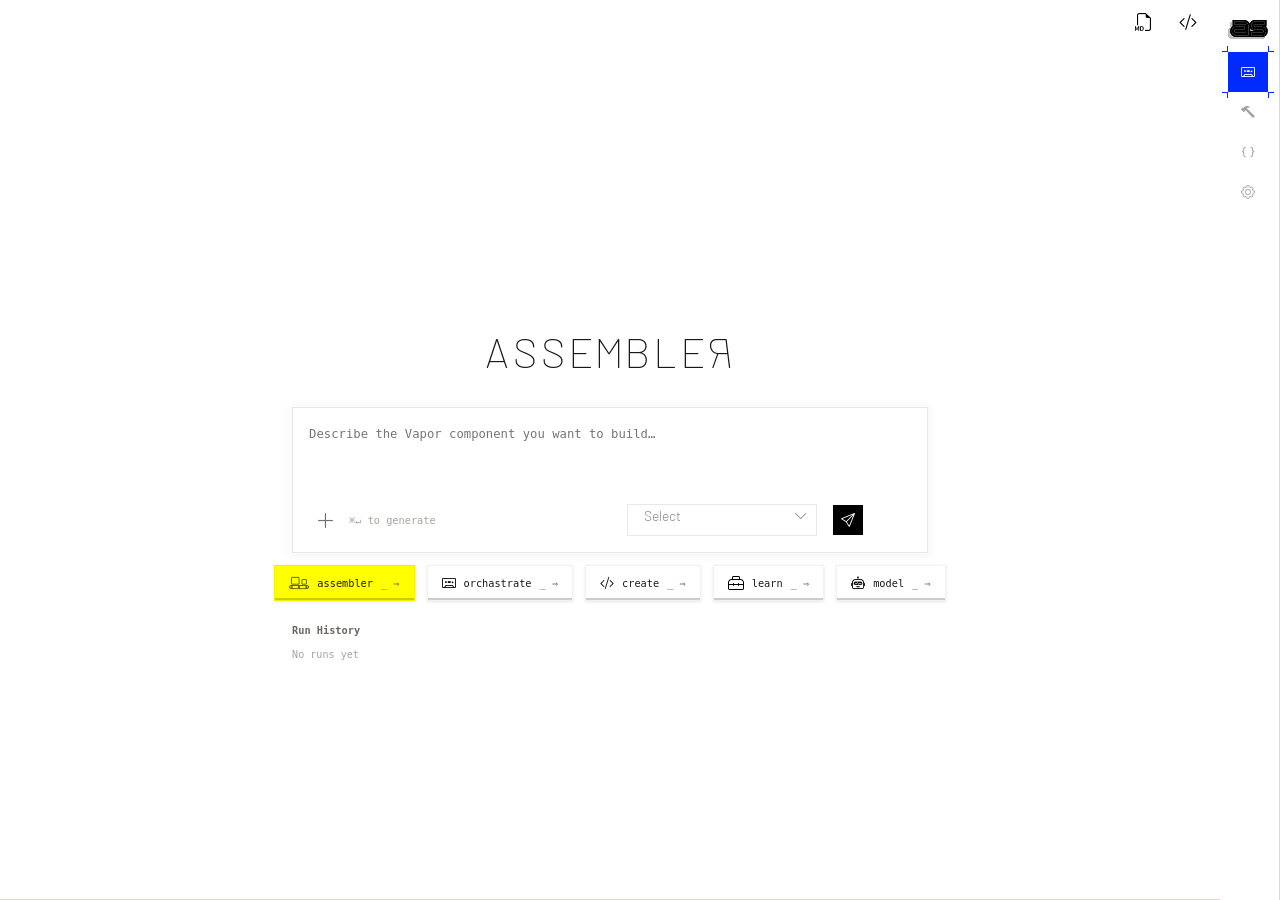
==== commit a997244c: "added updated version with static html files for fast load" ====
--- a/index.html
+++ b/index.html
@@ -15,15 +15,16 @@
   <link rel="preconnect" href="https://cdn.jsdelivr.net" crossorigin />
 
   <link href="https://fonts.googleapis.com/css2?family=Bruno+Ace&display=swap" rel="stylesheet" media="print"
-    onload="this.media='all'" />
+    onload="this.media = 'all'" />
 
   <link
     href="https://fonts.googleapis.com/css2?family=Barlow:ital,wght@0,100;0,200;0,300;0,400;0,500;0,600;0,700;0,800;0,900;1,100;1,200;1,300;1,400;1,500;1,600;1,700;1,800;1,900&display=swap"
     rel="stylesheet" />
 
-  <!-- <script type="module" src="/web/wasi_obj.js"></script> -->
   <script type="module" src="/web/bundle.min.js"></script>
   <link rel="stylesheet" href="https://cdn.jsdelivr.net/npm/bootstrap-icons@1.13.1/font/bootstrap-icons.min.css" />
+    <link rel="stylesheet" href="/style.css" />
+    <link rel="stylesheet" href="/style_variables.css" />
 
   <style>
     body {
@@ -86,10 +87,6 @@
       border-spacing: 0;
     }
 
-    div {
-      min-width: 0;
-    }
-
     button p {
       font-family: inherit;
     }
@@ -162,8 +159,8 @@
       }
     }
   </style>
-  <link rel="stylesheet" href="/style.css" />
-<link rel="stylesheet" href="/style_variables.css" /></head>
+  <link rel="stylesheet" href="/static/style.css" />
+<link rel="stylesheet" href="/static/style_variables.css" /></head>
 
 <body>
   <div id="reload-indicator" class="reload-indicator">
@@ -174,12 +171,34 @@
 <div  id="Flex_nuQjl1-gk" class="lay_aCcEh3 pos_e8wtf3 mapa_rPfvm1 vis_sO21Y1 ">
 <div  id="Flex_KEh2u1-gk" class="lay_Qbu0A4 pos_e8wtf3 mapa_CrkEb2 vis_SWFkJ2 ">
 <div  id="Flex_BDJQp3-gk" class="lay_uvckf4 pos_e8wtf3 mapa_CrkEb2 vis_SWFkJ2 ">
-<div  id="Grap_hzXf7-gk" class="lay_uvckf4 pos_e8wtf3 mapa_CrkEb2 vis_PGneh2 ">
-</div>
+
+<svg viewBox="0 0 208 168" fill="none" xmlns="http://www.w3.org/2000/svg"   id="Svg_VSyLs2-gk" class="lay_43Huq3 pos_e8wtf3 mapa_CrkEb2 vis_PGneh2 ">
+
+<g filter="url(#filter0_d_5583_6202)">
+<mask id="path-1-outside-1_5583_6202" maskUnits="userSpaceOnUse" x="9.05469" y="41" width="199" height="91" fill="black">
+<rect fill="white" x="9.05469" y="41" width="199" height="91"/>
+<path d="M106.399 122H42.3987C38.3027 122 34.548 121.019 31.1347 119.056C27.7214 117.008 24.9907 114.32 22.9427 110.992C20.98 107.579 19.9987 103.781 19.9987 99.6C19.9987 95.4187 20.98 91.664 22.9427 88.336C24.9907 84.9227 27.7214 82.2347 31.1347 80.272C34.548 78.224 38.3027 77.2 42.3987 77.2H87.1987V90H42.3987C39.7534 90 37.492 90.9387 35.6147 92.816C33.7374 94.6933 32.7987 96.9547 32.7987 99.6C32.7987 102.245 33.7374 104.507 35.6147 106.384C37.492 108.261 39.7534 109.2 42.3987 109.2H93.5987V74C93.5987 71.3547 92.66 69.0933 90.7827 67.216C88.9054 65.3387 86.644 64.4 83.9987 64.4H32.7987V51.6H83.9987C88.18 51.6 91.9347 52.624 95.2627 54.672C98.676 56.6347 101.364 59.3227 103.327 62.736C105.375 66.064 106.399 69.8187 106.399 74V122ZM197.743 99.6C197.743 103.781 196.719 107.579 194.671 110.992C192.708 114.32 190.02 117.008 186.607 119.056C183.279 121.019 179.524 122 175.343 122H120.943V109.2H175.343C177.988 109.2 180.249 108.261 182.127 106.384C184.004 104.507 184.943 102.245 184.943 99.6C184.943 96.9547 184.004 94.6933 182.127 92.816C180.249 90.9387 177.988 90 175.343 90H140.143C136.644 90 133.401 89.1467 130.415 87.44C127.513 85.7333 125.209 83.4293 123.503 80.528C121.796 77.5413 120.943 74.2987 120.943 70.8C120.943 67.216 121.796 63.9733 123.503 61.072C125.209 58.1707 127.513 55.8667 130.415 54.16C133.401 52.4533 136.644 51.6 140.143 51.6H191.343V64.4H140.143C138.351 64.4 136.815 65.04 135.535 66.32C134.34 67.5147 133.743 69.008 133.743 70.8C133.743 72.592 134.34 74.128 135.535 75.408C136.815 76.6027 138.351 77.2 140.143 77.2H175.343C179.524 77.2 183.279 78.224 186.607 80.272C190.02 82.2347 192.708 84.9227 194.671 88.336C196.719 91.664 197.743 95.4187 197.743 99.6Z"/>
+</mask>
+<path d="M106.399 122H42.3987C38.3027 122 34.548 121.019 31.1347 119.056C27.7214 117.008 24.9907 114.32 22.9427 110.992C20.98 107.579 19.9987 103.781 19.9987 99.6C19.9987 95.4187 20.98 91.664 22.9427 88.336C24.9907 84.9227 27.7214 82.2347 31.1347 80.272C34.548 78.224 38.3027 77.2 42.3987 77.2H87.1987V90H42.3987C39.7534 90 37.492 90.9387 35.6147 92.816C33.7374 94.6933 32.7987 96.9547 32.7987 99.6C32.7987 102.245 33.7374 104.507 35.6147 106.384C37.492 108.261 39.7534 109.2 42.3987 109.2H93.5987V74C93.5987 71.3547 92.66 69.0933 90.7827 67.216C88.9054 65.3387 86.644 64.4 83.9987 64.4H32.7987V51.6H83.9987C88.18 51.6 91.9347 52.624 95.2627 54.672C98.676 56.6347 101.364 59.3227 103.327 62.736C105.375 66.064 106.399 69.8187 106.399 74V122ZM197.743 99.6C197.743 103.781 196.719 107.579 194.671 110.992C192.708 114.32 190.02 117.008 186.607 119.056C183.279 121.019 179.524 122 175.343 122H120.943V109.2H175.343C177.988 109.2 180.249 108.261 182.127 106.384C184.004 104.507 184.943 102.245 184.943 99.6C184.943 96.9547 184.004 94.6933 182.127 92.816C180.249 90.9387 177.988 90 175.343 90H140.143C136.644 90 133.401 89.1467 130.415 87.44C127.513 85.7333 125.209 83.4293 123.503 80.528C121.796 77.5413 120.943 74.2987 120.943 70.8C120.943 67.216 121.796 63.9733 123.503 61.072C125.209 58.1707 127.513 55.8667 130.415 54.16C133.401 52.4533 136.644 51.6 140.143 51.6H191.343V64.4H140.143C138.351 64.4 136.815 65.04 135.535 66.32C134.34 67.5147 133.743 69.008 133.743 70.8C133.743 72.592 134.34 74.128 135.535 75.408C136.815 76.6027 138.351 77.2 140.143 77.2H175.343C179.524 77.2 183.279 78.224 186.607 80.272C190.02 82.2347 192.708 84.9227 194.671 88.336C196.719 91.664 197.743 95.4187 197.743 99.6Z" fill="black"/>
+<path d="M106.399 122V132H116.399V122H106.399ZM31.1347 119.056L25.9897 127.631L26.0694 127.679L26.15 127.725L31.1347 119.056ZM22.9427 110.992L14.2736 115.977L14.348 116.106L14.4261 116.233L22.9427 110.992ZM22.9427 88.336L14.3678 83.191L14.3483 83.2235L14.329 83.2561L22.9427 88.336ZM31.1347 80.272L36.1194 88.9411L36.2 88.8947L36.2796 88.8469L31.1347 80.272ZM87.1987 77.2H97.1987V67.2H87.1987V77.2ZM87.1987 90V100H97.1987V90H87.1987ZM35.6147 92.816L28.5436 85.7449L28.5436 85.7449L35.6147 92.816ZM35.6147 106.384L42.6858 99.3129L42.6858 99.3129L35.6147 106.384ZM93.5987 109.2V119.2H103.599V109.2H93.5987ZM90.7827 67.216L97.8538 60.1449L97.8538 60.1449L90.7827 67.216ZM32.7987 64.4H22.7987V74.4H32.7987V64.4ZM32.7987 51.6V41.6H22.7987V51.6H32.7987ZM95.2627 54.672L90.0217 63.1886L90.1487 63.2667L90.278 63.3411L95.2627 54.672ZM103.327 62.736L94.6576 67.7207L94.732 67.85L94.8101 67.977L103.327 62.736ZM106.399 122V112H42.3987V122V132H106.399V122ZM42.3987 122V112C39.9786 112 37.9537 111.442 36.1194 110.387L31.1347 119.056L26.15 127.725C31.1423 130.596 36.6268 132 42.3987 132V122ZM31.1347 119.056L36.2796 110.481C34.2145 109.242 32.6508 107.687 31.4593 105.751L22.9427 110.992L14.4261 116.233C17.3306 120.953 21.2282 124.774 25.9897 127.631L31.1347 119.056ZM22.9427 110.992L31.6118 106.007C30.5755 104.205 29.9987 102.144 29.9987 99.6H19.9987H9.99869C9.99869 105.418 11.3846 110.952 14.2736 115.977L22.9427 110.992ZM19.9987 99.6H29.9987C29.9987 97.0535 30.5755 95.0791 31.5563 93.4158L22.9427 88.336L14.329 83.2561C11.3846 88.2489 9.99869 93.7838 9.99869 99.6H19.9987ZM22.9427 88.336L31.5176 93.481C32.6988 91.5123 34.2005 90.0444 36.1194 88.9411L31.1347 80.272L26.15 71.6029C21.2422 74.4249 17.2825 78.3331 14.3678 83.191L22.9427 88.336ZM31.1347 80.272L36.2796 88.8469C38.0922 87.7594 40.06 87.2 42.3987 87.2V77.2V67.2C36.5454 67.2 31.0038 68.6886 25.9897 71.6971L31.1347 80.272ZM42.3987 77.2V87.2H87.1987V77.2V67.2H42.3987V77.2ZM87.1987 77.2H77.1987V90H87.1987H97.1987V77.2H87.1987ZM87.1987 90V80H42.3987V90V100H87.1987V90ZM42.3987 90V80C37.0904 80 32.2886 81.9999 28.5436 85.7449L35.6147 92.816L42.6858 99.8871C42.7385 99.8343 42.7514 99.8304 42.7201 99.8517C42.6873 99.874 42.6296 99.9079 42.5525 99.9399C42.4753 99.972 42.4086 99.9897 42.3657 99.9979C42.3244 100.006 42.331 100 42.3987 100V90ZM35.6147 92.816L28.5436 85.7449C24.7986 89.4899 22.7987 94.2917 22.7987 99.6H32.7987H42.7987C42.7987 99.5323 42.8045 99.5257 42.7966 99.567C42.7884 99.61 42.7707 99.6766 42.7386 99.7538C42.7066 99.8309 42.6727 99.8886 42.6504 99.9214C42.6291 99.9527 42.633 99.9398 42.6858 99.8871L35.6147 92.816ZM32.7987 99.6H22.7987C22.7987 104.908 24.7986 109.71 28.5436 113.455L35.6147 106.384L42.6858 99.3129C42.633 99.2602 42.6291 99.2473 42.6504 99.2786C42.6727 99.3114 42.7066 99.3691 42.7386 99.4462C42.7707 99.5234 42.7884 99.59 42.7966 99.633C42.8045 99.6743 42.7987 99.6677 42.7987 99.6H32.7987ZM35.6147 106.384L28.5436 113.455C32.2886 117.2 37.0904 119.2 42.3987 119.2V109.2V99.2C42.331 99.2 42.3244 99.1942 42.3657 99.2021C42.4086 99.2103 42.4753 99.228 42.5525 99.2601C42.6296 99.2921 42.6873 99.326 42.7201 99.3483C42.7514 99.3696 42.7385 99.3657 42.6858 99.3129L35.6147 106.384ZM42.3987 109.2V119.2H93.5987V109.2V99.2H42.3987V109.2ZM93.5987 109.2H103.599V74H93.5987H83.5987V109.2H93.5987ZM93.5987 74H103.599C103.599 68.6917 101.599 63.8899 97.8538 60.1449L90.7827 67.216L83.7116 74.2871C83.7644 74.3398 83.7683 74.3527 83.747 74.3214C83.7247 74.2886 83.6908 74.2309 83.6588 74.1538C83.6267 74.0766 83.609 74.01 83.6008 73.967C83.5929 73.9257 83.5987 73.9323 83.5987 74H93.5987ZM90.7827 67.216L97.8538 60.1449C94.1087 56.3999 89.307 54.4 83.9987 54.4V64.4V74.4C84.0664 74.4 84.0729 74.4058 84.0317 74.3979C83.9887 74.3897 83.9221 74.372 83.8449 74.3399C83.7678 74.3079 83.7101 74.274 83.6773 74.2517C83.646 74.2304 83.6589 74.2343 83.7116 74.2871L90.7827 67.216ZM83.9987 64.4V54.4H32.7987V64.4V74.4H83.9987V64.4ZM32.7987 64.4H42.7987V51.6H32.7987H22.7987V64.4H32.7987ZM32.7987 51.6V61.6H83.9987V51.6V41.6H32.7987V51.6ZM83.9987 51.6V61.6C86.4644 61.6 88.3809 62.1788 90.0217 63.1886L95.2627 54.672L100.504 46.1554C95.4885 43.0692 89.8957 41.6 83.9987 41.6V51.6ZM95.2627 54.672L90.278 63.3411C92.1592 64.4228 93.5759 65.8395 94.6576 67.7207L103.327 62.736L111.996 57.7513C109.152 52.8058 105.193 48.8466 100.247 46.0029L95.2627 54.672ZM103.327 62.736L94.8101 67.977C95.8198 69.6178 96.3987 71.5343 96.3987 74H106.399H116.399C116.399 68.103 114.93 62.5102 111.843 57.495L103.327 62.736ZM106.399 74H96.3987V122H106.399H116.399V74H106.399ZM194.671 110.992L186.096 105.847L186.076 105.88L186.057 105.912L194.671 110.992ZM186.607 119.056L191.687 127.67L191.719 127.65L191.752 127.631L186.607 119.056ZM120.943 122H110.943V132H120.943V122ZM120.943 109.2V99.2H110.943V109.2H120.943ZM182.127 106.384L189.198 113.455L189.198 113.455L182.127 106.384ZM182.127 92.816L189.198 85.7449L189.198 85.7449L182.127 92.816ZM130.415 87.44L125.344 96.0593L125.399 96.0912L125.453 96.1224L130.415 87.44ZM123.503 80.528L114.82 85.4894L114.851 85.544L114.883 85.5982L123.503 80.528ZM123.503 61.072L132.122 66.1422H132.122L123.503 61.072ZM130.415 54.16L125.453 45.4776L125.399 45.5088L125.344 45.5406L130.415 54.16ZM191.343 51.6H201.343V41.6H191.343V51.6ZM191.343 64.4V74.4H201.343V64.4H191.343ZM135.535 66.32L128.464 59.2489V59.2489L135.535 66.32ZM135.535 75.408L128.224 82.2312L128.459 82.4833L128.712 82.7186L135.535 75.408ZM186.607 80.272L181.366 88.7886L181.493 88.8667L181.622 88.9411L186.607 80.272ZM194.671 88.336L186.002 93.3207L186.076 93.45L186.154 93.577L194.671 88.336ZM197.743 99.6H187.743C187.743 102.064 187.163 104.068 186.096 105.847L194.671 110.992L203.246 116.137C206.274 111.09 207.743 105.498 207.743 99.6H197.743ZM194.671 110.992L186.057 105.912C184.967 107.76 183.491 109.264 181.462 110.481L186.607 119.056L191.752 127.631C196.549 124.752 200.449 120.88 203.284 116.072L194.671 110.992ZM186.607 119.056L181.527 110.442C179.864 111.423 177.889 112 175.343 112V122V132C181.159 132 186.694 130.614 191.687 127.67L186.607 119.056ZM175.343 122V112H120.943V122V132H175.343V122ZM120.943 122H130.943V109.2H120.943H110.943V122H120.943ZM120.943 109.2V119.2H175.343V109.2V99.2H120.943V109.2ZM175.343 109.2V119.2C180.651 119.2 185.453 117.2 189.198 113.455L182.127 106.384L175.056 99.3129C175.003 99.3657 174.99 99.3696 175.021 99.3483C175.054 99.326 175.112 99.2921 175.189 99.2601C175.266 99.228 175.333 99.2103 175.376 99.2021C175.417 99.1942 175.41 99.2 175.343 99.2V109.2ZM182.127 106.384L189.198 113.455C192.943 109.71 194.943 104.908 194.943 99.6H184.943H174.943C174.943 99.6677 174.937 99.6743 174.945 99.633C174.953 99.59 174.971 99.5234 175.003 99.4462C175.035 99.3691 175.069 99.3114 175.091 99.2786C175.112 99.2473 175.108 99.2602 175.056 99.3129L182.127 106.384ZM184.943 99.6H194.943C194.943 94.2917 192.943 89.49 189.198 85.7449L182.127 92.816L175.056 99.8871C175.108 99.9398 175.112 99.9527 175.091 99.9214C175.069 99.8886 175.035 99.8309 175.003 99.7538C174.971 99.6766 174.953 99.61 174.945 99.567C174.937 99.5257 174.943 99.5323 174.943 99.6H184.943ZM182.127 92.816L189.198 85.7449C185.453 81.9999 180.651 80 175.343 80V90V100C175.41 100 175.417 100.006 175.376 99.9979C175.333 99.9897 175.266 99.972 175.189 99.9399C175.112 99.9079 175.054 99.874 175.021 99.8517C174.99 99.8304 175.003 99.8344 175.056 99.8871L182.127 92.816ZM175.343 90V80H140.143V90V100H175.343V90ZM140.143 90V80C138.353 80 136.825 79.5855 135.376 78.7576L130.415 87.44L125.453 96.1224C129.978 98.7078 134.935 100 140.143 100V90ZM130.415 87.44L135.485 78.8207C134.049 77.9761 132.967 76.8936 132.122 75.4578L123.503 80.528L114.883 85.5982C117.452 89.9651 120.978 93.4906 125.344 96.0593L130.415 87.44ZM123.503 80.528L132.185 75.5666C131.357 74.1178 130.943 72.5896 130.943 70.8H120.943H110.943C110.943 76.0078 112.235 80.9649 114.82 85.4894L123.503 80.528ZM120.943 70.8H130.943C130.943 68.8791 131.378 67.4067 132.122 66.1422L123.503 61.072L114.883 56.0018C112.214 60.54 110.943 65.5529 110.943 70.8H120.943ZM123.503 61.072L132.122 66.1422C132.967 64.7064 134.049 63.6239 135.485 62.7793L130.415 54.16L125.344 45.5406C120.978 48.1094 117.452 51.6349 114.883 56.0018L123.503 61.072ZM130.415 54.16L135.376 62.8424C136.825 62.0145 138.353 61.6 140.143 61.6V51.6V41.6C134.935 41.6 129.978 42.8922 125.453 45.4776L130.415 54.16ZM140.143 51.6V61.6H191.343V51.6V41.6H140.143V51.6ZM191.343 51.6H181.343V64.4H191.343H201.343V51.6H191.343ZM191.343 64.4V54.4H140.143V64.4V74.4H191.343V64.4ZM140.143 64.4V54.4C135.668 54.4 131.598 56.115 128.464 59.2489L135.535 66.32L142.606 73.3911C142.404 73.593 142.033 73.8858 141.493 74.1108C140.951 74.3366 140.464 74.4 140.143 74.4V64.4ZM135.535 66.32L128.464 59.2489C125.271 62.4416 123.743 66.5344 123.743 70.8H133.743H143.743C143.743 71.0312 143.7 71.4878 143.475 72.0499C143.246 72.6237 142.917 73.08 142.606 73.3911L135.535 66.32ZM133.743 70.8H123.743C123.743 75.059 125.257 79.0518 128.224 82.2312L135.535 75.408L142.845 68.5848C143.06 68.8151 143.321 69.1828 143.511 69.6715C143.699 70.1563 143.743 70.5648 143.743 70.8H133.743ZM135.535 75.408L128.712 82.7186C131.891 85.6859 135.884 87.2 140.143 87.2V77.2V67.2C140.378 67.2 140.786 67.2434 141.271 67.4319C141.76 67.622 142.128 67.8825 142.358 68.0974L135.535 75.408ZM140.143 77.2V87.2H175.343V77.2V67.2H140.143V77.2ZM175.343 77.2V87.2C177.808 87.2 179.725 87.7788 181.366 88.7886L186.607 80.272L191.848 71.7554C186.832 68.6692 181.24 67.2 175.343 67.2V77.2ZM186.607 80.272L181.622 88.9411C183.503 90.0228 184.92 91.4395 186.002 93.3207L194.671 88.336L203.34 83.3513C200.496 78.4058 196.537 74.4466 191.591 71.6029L186.607 80.272ZM194.671 88.336L186.154 93.577C187.164 95.2178 187.743 97.1343 187.743 99.6H197.743H207.743C207.743 93.703 206.274 88.1102 203.187 83.095L194.671 88.336Z" fill="black" mask="url(#path-1-outside-1_5583_6202)"/>
+</g>
+<defs>
+<filter id="filter0_d_5583_6202" x="0" y="41.5996" width="207.742" height="100.4" filterUnits="userSpaceOnUse" color-interpolation-filters="sRGB">
+<feFlood flood-opacity="0" result="BackgroundImageFix"/>
+<feColorMatrix in="SourceAlpha" type="matrix" values="0 0 0 0 0 0 0 0 0 0 0 0 0 0 0 0 0 0 127 0" result="hardAlpha"/>
+<feOffset dx="-10" dy="10"/>
+<feComposite in2="hardAlpha" operator="out"/>
+<feColorMatrix type="matrix" values="0 0 0 0 0 0 0 0 0 0 0 0 0 0 0 0 0 0 0.25 0"/>
+<feBlend mode="normal" in2="BackgroundImageFix" result="effect1_dropShadow_5583_6202"/>
+<feBlend mode="normal" in="SourceGraphic" in2="effect1_dropShadow_5583_6202" result="shape"/>
+</filter>
+</defs>
+
+</svg>
 </div>
 </div>
 <div  id="Flex_zvAPW-gk" class="lay_wqqBp1 pos_e8wtf3 mapa_CrkEb2 vis_SWFkJ2 ">
-<button  id="CtxB_cbIZi3-gk" class="lay_O8DMU pos_t0s233 mapa_CrkEb2 vis_7SrQw2 intr_4WVqj1 "aria-label="Assembler">
+<a  id="Link_WOU7D3-gk" class="lay_O8DMU pos_t0s233 mapa_CrkEb2 vis_sQpvx intr_4WVqj1 "aria-label="Assembler" href="/">
 <div  id="nav-button-top-left" class="lay_XxTQF3 pos_VsJJg4 mapa_CrkEb2 vis_6Tr7C4 ">
 </div>
 <div  id="nav-button-top-right" class="lay_XxTQF3 pos_Nrwr42 mapa_CrkEb2 vis_PSmxi ">
@@ -188,35 +207,35 @@
 </div>
 <div  id="nav-button-bottom-right" class="lay_XxTQF3 pos_yX3OZ1 mapa_CrkEb2 vis_3ChsN1 ">
 </div>
-<div  id="Flex_v88Ii-gk" class="lay_uvckf4 pos_e8wtf3 mapa_CrkEb2 vis_SWFkJ2 ">
-<i  id="Icon_mzoNP1-gk" class="bi bi-cassette lay_jXzf62 pos_e8wtf3 mapa_CrkEb2 vis_ifJTG3 ">
-</i>
-</div>
-</button>
-<button  id="CtxB_3lpuC2-gk" class="lay_O8DMU pos_t0s233 mapa_CrkEb2 vis_HYE6D4 intr_TUaAf1 "aria-label="Planner">
-
-
-<div  id="Flex_zuOPe-gk" class="lay_uvckf4 pos_e8wtf3 mapa_CrkEb2 vis_SWFkJ2 ">
-<i  id="Icon_NR5JC2-gk" class="bi bi-hammer lay_jXzf62 pos_e8wtf3 mapa_CrkEb2 vis_W3FHF2 ">
-</i>
-</div>
-</button>
-<button  id="CtxB_18Usc3-gk" class="lay_O8DMU pos_t0s233 mapa_CrkEb2 vis_HYE6D4 intr_TUaAf1 "aria-label="Playground">
-
-
-<div  id="Flex_sJJSf3-gk" class="lay_uvckf4 pos_e8wtf3 mapa_CrkEb2 vis_SWFkJ2 ">
-<i  id="Icon_U8ykR-gk" class="bi bi-braces lay_jXzf62 pos_e8wtf3 mapa_CrkEb2 vis_W3FHF2 ">
-</i>
-</div>
-</button>
-<button  id="CtxB_TzrE71-gk" class="lay_O8DMU pos_t0s233 mapa_CrkEb2 vis_HYE6D4 intr_TUaAf1 "aria-label="Settings">
-
-
-<div  id="Flex_e5dVe3-gk" class="lay_uvckf4 pos_e8wtf3 mapa_CrkEb2 vis_SWFkJ2 ">
-<i  id="Icon_47Xll2-gk" class="bi bi-gear lay_jXzf62 pos_e8wtf3 mapa_CrkEb2 vis_W3FHF2 ">
-</i>
-</div>
-</button>
+<div  id="Flex_OO7Ad1-gk" class="lay_uvckf4 pos_e8wtf3 mapa_CrkEb2 vis_SWFkJ2 ">
+<i  id="Icon_E15XP1-gk" class="bi bi-cassette lay_jXzf62 pos_e8wtf3 mapa_CrkEb2 vis_ifJTG3 ">
+</i>
+</div>
+</a>
+<a  id="Link_DE7kn-gk" class="lay_O8DMU pos_t0s233 mapa_CrkEb2 vis_zigIJ3 intr_TUaAf1 "aria-label="Planner" href="/planner">
+
+
+<div  id="Flex_oMX702-gk" class="lay_uvckf4 pos_e8wtf3 mapa_CrkEb2 vis_SWFkJ2 ">
+<i  id="Icon_zqeeb2-gk" class="bi bi-hammer lay_jXzf62 pos_e8wtf3 mapa_CrkEb2 vis_W3FHF2 ">
+</i>
+</div>
+</a>
+<a  id="Link_DVi9Q3-gk" class="lay_O8DMU pos_t0s233 mapa_CrkEb2 vis_zigIJ3 intr_TUaAf1 "aria-label="Playground" href="/playground">
+
+
+<div  id="Flex_63ko12-gk" class="lay_uvckf4 pos_e8wtf3 mapa_CrkEb2 vis_SWFkJ2 ">
+<i  id="Icon_9ChLW3-gk" class="bi bi-braces lay_jXzf62 pos_e8wtf3 mapa_CrkEb2 vis_W3FHF2 ">
+</i>
+</div>
+</a>
+<a  id="Link_yhh38-gk" class="lay_O8DMU pos_t0s233 mapa_CrkEb2 vis_zigIJ3 intr_TUaAf1 "aria-label="Settings" href="/settings">
+
+
+<div  id="Flex_JXN8P1-gk" class="lay_uvckf4 pos_e8wtf3 mapa_CrkEb2 vis_SWFkJ2 ">
+<i  id="Icon_TMOB71-gk" class="bi bi-gear lay_jXzf62 pos_e8wtf3 mapa_CrkEb2 vis_W3FHF2 ">
+</i>
+</div>
+</a>
 </div>
 </div>
 <div  id="Flex_TRHbF-gk" class="lay_3vXMD4 pos_e8wtf3 mapa_CrkEb2 vis_2c8X11 ">
@@ -271,7 +290,7 @@
 <p  id="Text_mh4r41-gk" class="lay_1I8dE4 pos_e8wtf3 mapa_CrkEb2 vis_6xCVX2 tran_lmZrb1 "> </p>
 </div>
 </div>
-<div  id="Flex_TcoMA-gk" style="view-transition-name: myWidget" class="lay_zPBWW2 pos_e8wtf3 mapa_yudDG4 vis_ve0QV ">
+<div  id="Flex_TcoMA-gk" style="view-transition-name: myWidget" class="lay_zPBWW2 pos_e8wtf3 mapa_yudDG4 vis_nXCLO1 ">
 
 
 <textarea  id="Text_ernJy2-gk" style="field-sizing: content;" class="lay_wJitk pos_e8wtf3 mapa_CrkEb2 vis_AEDs32 "type="email"placeholder="Describe the Vapor component you want to build…"></textarea>
@@ -280,7 +299,7 @@
 <div  id="Flex_a1p5p2-gk" class="lay_LfISh3 pos_t0s233 mapa_CrkEb2 vis_SWFkJ2 ">
 <div  id="Flex_AAM8M3-gk" class="lay_YXBsQ2 pos_e8wtf3 mapa_CrkEb2 vis_SWFkJ2 ">
 <div  id="Flex_iUTD72-gk" class="lay_Z9MwV3 pos_e8wtf3 mapa_CrkEb2 vis_nvT7b intr_xJRAQ4 ">
-<input  id="Text_d6wge1-gk" class="lay_3TKw84 pos_h7ld4 mapa_CrkEb2 vis_OrTGL2 "type="file"/>
+<input  id="Text_d6wge1-gk" class="lay_3TKw84 pos_h7ld4 mapa_CrkEb2 vis_OrTGL2 "aria-label="File Upload"type="file"/>
 
 <i  id="Icon_xqk7d2-gk" class="bi bi-plus-lg lay_jXzf62 pos_e8wtf3 mapa_CrkEb2 vis_qgrs52 ">
 </i>
@@ -293,7 +312,7 @@
 <div  id="Flex_X5DDq2-gk" class="lay_tupWc4 pos_e8wtf3 mapa_CrkEb2 vis_SWFkJ2 ">
 <button  id="CtxB_akWUN4-gk" class="lay_eVQKb3 pos_e8wtf3 mapa_RM5YV3 vis_66LIe intr_dB7Mn1 "aria-label="Select Dropdown">
 <div  id="Flex_UYrse-gk" class="lay_LfISh3 pos_e8wtf3 mapa_CrkEb2 vis_SWFkJ2 ">
-<p  id="Text_mt5y83-gk" class="lay_jXzf62 pos_e8wtf3 mapa_RM5YV3 vis_d2KdQ1 ">claude-sonnet-4-6</p>
+<p  id="Text_mt5y83-gk" class="lay_jXzf62 pos_e8wtf3 mapa_RM5YV3 vis_d2KdQ1 ">Select</p>
 <i  id="Icon_L1wa74-gk" class="bi bi-chevron-down lay_jXzf62 pos_e8wtf3 mapa_CrkEb2 vis_I8cxd4 ">
 </i>
 </div>
@@ -320,31 +339,43 @@
 </div>
 </div>
 <div  id="Flex_xlbXV4-gk" class="lay_OwXaT1 pos_e8wtf3 mapa_CrkEb2 vis_SWFkJ2 ">
-<button  id="CtxB_af52c1-gk" class="lay_bBny01 pos_e8wtf3 mapa_qnAvC3 vis_r2Y0H3 intr_gFt3p "aria-label="assembler-btn">
-
-
+<button  id="CtxB_af52c1-gk" class="lay_bBny01 pos_e8wtf3 mapa_qnAvC3 vis_LFTAI1 intr_gFt3p "aria-label="assembler-btn">
+<svg viewBox="0 0 27 16" fill="none" xmlns="http://www.w3.org/2000/svg"   id="Svg_SlybY1-gk" class="lay_XPCIR4 pos_e8wtf3 mapa_CrkEb2 vis_Y4qEc2 ">
+
+<rect x="0.4" y="11.4" width="26.2" height="4.2" rx="2.1" stroke-width="0.8"/>
+<rect x="3.4" y="0.4" width="10.2" height="9.2" rx="0.6" stroke-width="0.8"/>
+<rect x="17.4" y="3.4" width="6.2" height="6.2" rx="0.6" stroke-width="0.8"/>
+<circle cx="3.5" cy="13.5" r="1.1" stroke-width="0.8"/>
+<circle cx="13.5" cy="13.5" r="1.1" stroke-width="0.8"/>
+<circle cx="23.5" cy="13.5" r="1.1" stroke-width="0.8"/>
+
+</svg>
 <p  id="Text_oyTnu2-gk" class="lay_jXzf62 pos_e8wtf3 mapa_CrkEb2 vis_PAUAr3 ">assembler</p>
 <p  id="Text_SzOYW4-gk" class="lay_jXzf62 pos_e8wtf3 mapa_CrkEb2 vis_Ck12M4 ">_ ⇒</p>
 </button>
-<button  id="CtxB_VConQ1-gk" class="lay_bBny01 pos_e8wtf3 mapa_qnAvC3 vis_vfVH61 intr_gFt3p "aria-label="orchastrate-btn">
+<button  id="CtxB_VConQ1-gk" class="lay_bBny01 pos_e8wtf3 mapa_qnAvC3 vis_AdTYu2 intr_gFt3p "aria-label="orchastrate-btn">
 <i  id="Icon_o7EZ22-gk" class="bi bi-cassette lay_jXzf62 pos_e8wtf3 mapa_CrkEb2 vis_1cIAV ">
 </i>
 <p  id="Text_H8fWS1-gk" class="lay_jXzf62 pos_e8wtf3 mapa_CrkEb2 vis_PAUAr3 ">orchastrate</p>
 <p  id="Text_98oKP1-gk" class="lay_jXzf62 pos_e8wtf3 mapa_CrkEb2 vis_Ck12M4 ">_ ⇒</p>
 </button>
-<button  id="CtxB_grIN83-gk" class="lay_bBny01 pos_e8wtf3 mapa_qnAvC3 vis_IVKHe2 intr_gFt3p "aria-label="create-btn">
+<button  id="CtxB_grIN83-gk" class="lay_bBny01 pos_e8wtf3 mapa_qnAvC3 vis_QFI242 intr_gFt3p "aria-label="create-btn">
 <i  id="Icon_HFDtb2-gk" class="bi bi-code-slash lay_jXzf62 pos_e8wtf3 mapa_CrkEb2 vis_1cIAV ">
 </i>
 <p  id="Text_ZCWKK2-gk" class="lay_jXzf62 pos_e8wtf3 mapa_CrkEb2 vis_PAUAr3 ">create</p>
 <p  id="Text_iVPQw3-gk" class="lay_jXzf62 pos_e8wtf3 mapa_CrkEb2 vis_Ck12M4 ">_ ⇒</p>
 </button>
-<button  id="CtxB_owrvY2-gk" class="lay_bBny01 pos_e8wtf3 mapa_qnAvC3 vis_STrpg2 intr_gFt3p "aria-label="learn-btn">
-
-
+<button  id="CtxB_owrvY2-gk" class="lay_bBny01 pos_e8wtf3 mapa_qnAvC3 vis_MQ1qs2 intr_gFt3p "aria-label="learn-btn">
+
+<svg viewBox="0 0 16 14" xmlns="http://www.w3.org/2000/svg"   id="Svg_OGbJC3-gk" class="lay_9Tg063 pos_e8wtf3 mapa_CrkEb2 vis_PGneh2 ">
+
+<path d="M10.5 0C10.8978 0 11.2794 0.158035 11.5607 0.43934C11.842 0.720644 12 1.10218 12 1.5V3H12.5C13.4283 3 14.3185 3.36875 14.9749 4.02513C15.6313 4.6815 16 5.57174 16 6.5V12.5C16 12.8978 15.842 13.2794 15.5607 13.5607C15.2794 13.842 14.8978 14 14.5 14H1.5C1.12869 14 0.770602 13.8622 0.494999 13.6134C0.219396 13.3646 0.045873 13.0224 0.0079999 12.653L0 12.5V6.5C0 5.57174 0.368749 4.6815 1.02513 4.02513C1.6815 3.36875 2.57174 3 3.5 3H4V1.5C4 1.10218 4.15804 0.720644 4.43934 0.43934C4.72064 0.158035 5.10218 0 5.5 0H10.5ZM1 12.5L1.01 12.6C1.03305 12.7129 1.09442 12.8144 1.18371 12.8873C1.273 12.9602 1.38473 13 1.5 13H14.5C14.6326 13 14.7598 12.9473 14.8536 12.8536C14.9473 12.7598 15 12.6326 15 12.5V9H11V9.5C11 9.63261 10.9473 9.75979 10.8536 9.85355C10.7598 9.94732 10.6326 10 10.5 10C10.3674 10 10.2402 9.94732 10.1464 9.85355C10.0527 9.75979 10 9.63261 10 9.5V9H6V9.5C6 9.63261 5.94732 9.75979 5.85355 9.85355C5.75979 9.94732 5.63261 10 5.5 10C5.36739 10 5.24021 9.94732 5.14645 9.85355C5.05268 9.75979 5 9.63261 5 9.5V9H1V12.5ZM3.5 4C2.83696 4 2.20107 4.26339 1.73223 4.73223C1.26339 5.20107 1 5.83696 1 6.5V8H5V7.5C5 7.36739 5.05268 7.24021 5.14645 7.14645C5.24021 7.05268 5.36739 7 5.5 7C5.63261 7 5.75979 7.05268 5.85355 7.14645C5.94732 7.24021 6 7.36739 6 7.5V8H10V7.5C10 7.36739 10.0527 7.24021 10.1464 7.14645C10.2402 7.05268 10.3674 7 10.5 7C10.6326 7 10.7598 7.05268 10.8536 7.14645C10.9473 7.24021 11 7.36739 11 7.5V8H15V6.5C15 5.83696 14.7366 5.20107 14.2678 4.73223C13.7989 4.26339 13.163 4 12.5 4H3.5ZM5.5 1C5.36739 1 5.24021 1.05268 5.14645 1.14645C5.05268 1.24021 5 1.36739 5 1.5V3H11V1.5C11 1.36739 10.9473 1.24021 10.8536 1.14645C10.7598 1.05268 10.6326 1 10.5 1H5.5Z"/>
+
+</svg>
 <p  id="Text_W0Vpe4-gk" class="lay_jXzf62 pos_e8wtf3 mapa_CrkEb2 vis_PAUAr3 ">learn</p>
 <p  id="Text_et59P4-gk" class="lay_jXzf62 pos_e8wtf3 mapa_CrkEb2 vis_Ck12M4 ">_ ⇒</p>
 </button>
-<button  id="CtxB_CsAGb3-gk" class="lay_bBny01 pos_e8wtf3 mapa_qnAvC3 vis_2qah31 intr_gFt3p "aria-label="model-btn">
+<button  id="CtxB_CsAGb3-gk" class="lay_bBny01 pos_e8wtf3 mapa_qnAvC3 vis_irlAI1 intr_gFt3p "aria-label="model-btn">
 <i  id="Icon_Um5IS2-gk" class="bi bi-robot lay_jXzf62 pos_e8wtf3 mapa_CrkEb2 vis_1cIAV ">
 </i>
 <p  id="Text_mSUl6-gk" class="lay_jXzf62 pos_e8wtf3 mapa_CrkEb2 vis_PAUAr3 ">model</p>
@@ -366,4 +397,4 @@
 </div>
 </div>
 </body>
-</html>
+</html>
--- a/style.css
+++ b/style.css
@@ -1,3 +1,12 @@
+.lay_zCOZD4{
+display:flex;
+flex-direction:column;
+align-items:flex-start;
+justify-content:flex-start;
+gap:16px;
+width:30.00%;
+flex-shrink: 0;
+}
 .lay_R96wC3{
 display:flex;
 flex-direction:row;
@@ -21,6 +30,17 @@
 width:100.00%;
 flex-shrink: 0;
 height:100.00%;
+flex-shrink: 0;
+}
+.lay_3uu3x2{
+display:flex;
+flex-direction:row;
+justify-content:center;
+align-items:center;
+gap:8px;
+width:36.00px;
+flex-shrink: 0;
+height:36.00px;
 flex-shrink: 0;
 }
 .lay_Z9MwV3{
@@ -95,6 +115,14 @@
 flex-direction:row;
 gap:12px;
 }
+.lay_6LuYl1{
+display:flex;
+flex-direction:column;
+gap:32px;
+align-self: stretch;
+flex: 1;
+min-height: 0;
+}
 .lay_9Tg063{
 width:16.00px;
 height:16.00px;
@@ -113,14 +141,6 @@
 width:100.00%;
 flex-shrink: 0;
 }
-.lay_6QOaL{
-display:flex;
-flex-direction:column;
-gap:16px;
-align-self: stretch;
-flex: 1;
-min-height: 0;
-}
 .lay_EtZWc2{
 display:flex;
 flex-direction:column;
@@ -157,6 +177,16 @@
 }
 .lay_1I8dE4{
 }
+.lay_O0voN4{
+display:flex;
+flex-direction:column;
+align-items:center;
+justify-content:center;
+width:100.00%;
+flex-shrink: 0;
+height:100.00%;
+flex-shrink: 0;
+}
 .lay_P4FSH{
 display:flex;
 flex-direction:row;
@@ -190,6 +220,11 @@
 flex-shrink: 0;
 height:40.00px;
 flex-shrink: 0;
+}
+.lay_43Huq3{
+text-align:center;
+width:40.00px;
+height:40.00px;
 }
 .lay_Owo7D2{
 display:flex;
@@ -209,6 +244,14 @@
 width:0.00px;
 flex-shrink: 0;
 }
+.lay_pU0mT{
+display:flex;
+flex-direction:row;
+justify-content:flex-end;
+align-items:center;
+width:100.00%;
+flex-shrink: 0;
+}
 .lay_g5IWf4{
 display:flex;
 flex-direction:column;
@@ -227,12 +270,40 @@
 height:100.00%;
 flex-shrink: 0;
 }
+.lay_ERyub4{
+display:flex;
+flex-direction:row;
+justify-content:flex-start;
+align-items:center;
+gap:12px;
+}
 .lay_wqqBp1{
 display:flex;
 flex-direction:column;
 align-items:flex-start;
 justify-content:center;
 width:100.00%;
+flex-shrink: 0;
+}
+.lay_o0nPh1{
+display:flex;
+flex-direction:row;
+justify-content:space-between;
+align-items:center;
+width:100.00%;
+flex-shrink: 0;
+height:60.00px;
+flex-shrink: 0;
+}
+.lay_Jayt61{
+display:flex;
+flex-direction:row;
+justify-content:space-between;
+align-items:center;
+gap:8px;
+width:fit-content;
+flex-shrink: 0;
+height:fit-content;
 flex-shrink: 0;
 }
 .lay_3vXMD4{
@@ -243,16 +314,6 @@
 height:100.00%;
 flex-shrink: 0;
 }
-.lay_o0nPh1{
-display:flex;
-flex-direction:row;
-justify-content:space-between;
-align-items:center;
-width:100.00%;
-flex-shrink: 0;
-height:60.00px;
-flex-shrink: 0;
-}
 .lay_uvckf4{
 display:flex;
 flex-direction:row;
@@ -275,6 +336,12 @@
 flex: 1;
 min-height: 0;
 }
+.lay_hE1122{
+display:flex;
+flex-direction:column;
+gap:16px;
+align-self: stretch;
+}
 .lay_L27Dg1{
 display:flex;
 flex-direction:column;
@@ -332,6 +399,51 @@
 width:18.00px;
 flex-shrink: 0;
 }
+.lay_HkP9f{
+display:flex;
+flex-direction:row;
+justify-content:flex-start;
+align-items:center;
+width:30.00%;
+flex-shrink: 0;
+}
+.lay_R2kCO1{
+display:flex;
+flex-direction:row;
+justify-content:flex-start;
+align-items:center;
+gap:16px;
+width:100.00%;
+flex-shrink: 0;
+}
+.lay_jXzf62{
+}
+.lay_qcIWs2{
+display:flex;
+flex-direction:column;
+gap:16px;
+width:100.00%;
+flex-shrink: 0;
+}
+.lay_VocpV1{
+display:flex;
+flex-direction:row;
+justify-content:flex-end;
+align-items:center;
+gap:4px;
+width:100.00%;
+flex-shrink: 0;
+height:44.00px;
+flex-shrink: 0;
+}
+.lay_3TKw84{
+display:flex;
+flex-direction:row;
+justify-content:center;
+align-items:center;
+width:32.00px;
+flex-shrink: 0;
+}
 .lay_aBPmR1{
 display:flex;
 flex-direction:row;
@@ -342,19 +454,6 @@
 height:30.00px;
 flex-shrink: 0;
 }
-.lay_jXzf62{
-}
-.lay_VocpV1{
-display:flex;
-flex-direction:row;
-justify-content:flex-end;
-align-items:center;
-gap:4px;
-width:100.00%;
-flex-shrink: 0;
-height:44.00px;
-flex-shrink: 0;
-}
 .lay_Jt1Kh3{
 display:flex;
 flex-direction:row;
@@ -364,23 +463,6 @@
 flex-shrink: 0;
 height:24.00px;
 flex-shrink: 0;
-}
-.lay_3TKw84{
-display:flex;
-flex-direction:row;
-justify-content:center;
-align-items:center;
-width:32.00px;
-flex-shrink: 0;
-}
-.lay_xK1ZE4{
-display:flex;
-flex-direction:row;
-justify-content:center;
-align-items:center;
-width:100.00%;
-flex-shrink: 0;
-align-self: stretch;
 }
 .lay_os1dJ{
 display:flex;
@@ -391,6 +473,17 @@
 flex-shrink: 0;
 height:fit-content;
 flex-shrink: 0;
+}
+.vis_AdTYu2{
+background-color:rgba(0,0,0,0.00);
+cursor:pointer;
+border-width:1px 1px 1px 1px;
+border-color:rgb(var(--border_color_light));
+border-radius:0px;
+border-style: solid;
+box-shadow:inset 0px -2px 0px rgba(0,0,0,0.20),0px 1px 3px rgba(0,0,0,0.10);text-decoration:none;
+transition:100ms ease;
+border-color: color-mix(in srgb, rgba(0,0,0,0.00), black 5.00%);
 }
 .vis_6xCVX2{
 font-size:42px;
@@ -403,10 +496,43 @@
 background-color:rgb(var(--border_color_light));
 text-decoration:none;
 }
+.vis_QFI242{
+background-color:rgba(0,0,0,0.00);
+cursor:pointer;
+border-width:1px 1px 1px 1px;
+border-color:rgb(var(--border_color_light));
+border-radius:0px;
+border-style: solid;
+box-shadow:inset 0px -2px 0px rgba(0,0,0,0.20),0px 1px 3px rgba(0,0,0,0.10);text-decoration:none;
+transition:100ms ease;
+border-color: color-mix(in srgb, rgba(0,0,0,0.00), black 5.00%);
+}
+.vis_MQ1qs2{
+background-color:rgba(0,0,0,0.00);
+cursor:pointer;
+border-width:1px 1px 1px 1px;
+border-color:rgb(var(--border_color_light));
+border-radius:0px;
+border-style: solid;
+box-shadow:inset 0px -2px 0px rgba(0,0,0,0.20),0px 1px 3px rgba(0,0,0,0.10);text-decoration:none;
+transition:100ms ease;
+border-color: color-mix(in srgb, rgba(0,0,0,0.00), black 5.00%);
+}
 .vis_zWcph{
 text-decoration:none;
 opacity:0.00;
 transition:opacity 300ms ease, width 300ms ease;
+}
+.vis_ippNH{
+background-color:rgba(0,0,0,0.80);
+cursor:pointer;
+border-width:1px 1px 1px 1px;
+border-color:rgb(0,0,0);
+border-radius:8px;
+border-style: solid;
+box-shadow:inset 0px -2px 0px rgba(0,0,0,0.20),0px 1px 3px rgba(0,0,0,0.10);text-decoration:none;
+transition:100ms ease;
+animation:glitch 200ms linear normal  1;
 }
 .vis_ifJTG3{
 font-size:14px;
@@ -463,6 +589,18 @@
 box-shadow:0px 0px 0px 3px rgba(0,0,0,0.00);
 text-decoration:none;
 }
+.vis_nXCLO1{
+border-width:1px 1px 1px 1px;
+border-color:rgb(var(--border_color_light));
+border-radius:0px;
+border-style: solid;
+box-shadow:0px 1px 8px 4px rgba(0,0,0,0.03);text-decoration:none;
+}
+.vis_e5kTZ1{
+font-size:24px;
+font-weight:200;
+text-decoration:none;
+}
 .vis_ljJP03{
 font-size:11px;
 font-family:'DM Mono', monospace;
@@ -475,20 +613,28 @@
 opacity:1.00;
 transition:opacity 300ms ease, width 300ms ease;
 }
+.vis_ckDBw1{
+font-size:14px;
+font-family:IBM Plex Sans,monospace;
+font-weight:300;
+color:rgb(var(--text));
+text-decoration:none;
+}
+.vis_sQpvx{
+background-color:rgba(var(--tint), 1.00);
+cursor:pointer;
+text-decoration:none;
+transition:150ms ease;
+}
 .vis_iltij{
 text-decoration:none;
 transition:opacity 300ms ease, width 300ms ease;
 }
-.vis_vfVH61{
-background-color:rgba(0,0,0,0.00);
-cursor:pointer;
-border-width:1px 1px 1px 1px;
-border-color:rgb(var(--border_color_light));
-border-radius:0px;
-border-style: solid;
-box-shadow:inset 0px -2px 0px rgba(0,0,0,0.20),0px 1px 3px rgba(0,0,0,0.10);text-decoration:none;
-transition:100ms ease;
-border-color: color-mix(in srgb, rgba(0,0,0,0.00), black 5.00%);
+.vis_YVXLO3{
+font-size:14px;
+font-weight:100;
+color:rgb(var(--text));
+text-decoration:none;
 }
 .vis_1cIAV{
 font-size:14px;
@@ -520,6 +666,15 @@
 color:rgb(var(--text));
 text-decoration:none;
 }
+.vis_pbrnS1{
+background-color:rgba(var(--tint), 1.00);
+cursor:pointer;
+border-width:1px 1px 1px 1px;
+border-color:rgb(var(--border_color_light));
+border-style: solid;
+box-shadow:inset 0px -2px 0px rgba(0,0,0,0.20),0px 1px 3px rgba(0,0,0,0.10);text-decoration:none;
+transition:100ms ease;
+}
 .vis_d2KdQ1{
 font-size:14px;
 font-weight:300;
@@ -529,17 +684,6 @@
 color:rgb(140,140,140);
 text-decoration:none;
 }
-.vis_2qah31{
-background-color:rgba(0,0,0,0.00);
-cursor:pointer;
-border-width:1px 1px 1px 1px;
-border-color:rgb(var(--border_color_light));
-border-radius:0px;
-border-style: solid;
-box-shadow:inset 0px -2px 0px rgba(0,0,0,0.20),0px 1px 3px rgba(0,0,0,0.10);text-decoration:none;
-transition:100ms ease;
-border-color: color-mix(in srgb, rgba(0,0,0,0.00), black 5.00%);
-}
 .vis_1R5NH2{
 font-size:12px;
 font-family:'DM Mono', monospace;
@@ -547,23 +691,30 @@
 color:rgb(107,103,96);
 text-decoration:none;
 }
-.vis_ve0QV{
+.vis_Z3BrH1{
+font-size:14px;
+font-family:IBM Plex Sans,monospace;
+font-weight:300;
+color:rgb(255,255,255);
+text-decoration:none;
+}
+.vis_B8bFC4{
+background-color:rgba(var(--tint), 1.00);
+cursor:pointer;
 border-width:1px 1px 1px 1px;
 border-color:rgb(var(--border_color_light));
-border-radius:0px;
-border-style: solid;
-box-shadow:0px 1px 8px 4px rgba(0,0,0,0.03);text-decoration:none;
-}
-.vis_STrpg2{
-background-color:rgba(0,0,0,0.00);
-cursor:pointer;
-border-width:1px 1px 1px 1px;
-border-color:rgb(var(--border_color_light));
-border-radius:0px;
 border-style: solid;
 box-shadow:inset 0px -2px 0px rgba(0,0,0,0.20),0px 1px 3px rgba(0,0,0,0.10);text-decoration:none;
 transition:100ms ease;
-border-color: color-mix(in srgb, rgba(0,0,0,0.00), black 5.00%);
+}
+.vis_Jzad2{
+background-color:rgba(0,0,0,0.00);
+border-width:1px 1px 1px 1px;
+border-color:rgb(var(--tint));
+border-radius:4px;
+border-style: solid;
+box-shadow:inset 0px -2px 0px rgba(0,0,0,0.20),0px 1px 3px rgba(0,0,0,0.10);text-decoration:none;
+transition:100ms ease;
 }
 .vis_wH0KW3{
 background-color:rgba(0,0,0,0.00);
@@ -575,6 +726,12 @@
 outline:none;
 text-decoration:none;
 }
+.vis_tuxjL4{
+font-size:20px;
+font-weight:100;
+color:rgb(var(--text));
+text-decoration:none;
+}
 .vis_N1vSL2{
 font-size:24px;
 font-weight:100;
@@ -582,11 +739,16 @@
 color:rgb(var(--text));
 text-decoration:none;
 }
-.vis_kDGRM4{
-border-width:0px 0px 1px 0px;
-border-color:rgb(221,217,210);
-border-style: solid;
-text-decoration:none;
+.vis_irlAI1{
+background-color:rgba(0,0,0,0.00);
+cursor:pointer;
+border-width:1px 1px 1px 1px;
+border-color:rgb(var(--border_color_light));
+border-radius:0px;
+border-style: solid;
+box-shadow:inset 0px -2px 0px rgba(0,0,0,0.20),0px 1px 3px rgba(0,0,0,0.10);text-decoration:none;
+transition:100ms ease;
+border-color: color-mix(in srgb, rgba(0,0,0,0.00), black 5.00%);
 }
 .vis_PGneh2{
 fill:rgb(var(--text));
@@ -602,6 +764,15 @@
 color:rgb(255,255,255);
 text-decoration:none;
 }
+.vis_Wovpa4{
+background-color:rgba(var(--tint), 0.70);
+border-width:1px 1px 1px 1px;
+border-color:rgb(var(--tint));
+border-radius:4px;
+border-style: solid;
+box-shadow:inset 0px -2px 0px rgba(0,0,0,0.20),0px 1px 3px rgba(0,0,0,0.10);text-decoration:none;
+transition:100ms ease;
+}
 .vis_YUrKU4{
 background-color:rgba(0,0,0,0.00);
 cursor:pointer;
@@ -609,17 +780,6 @@
 text-decoration:none;
 opacity:1.00;
 transition:120ms ease;
-}
-.vis_IVKHe2{
-background-color:rgba(0,0,0,0.00);
-cursor:pointer;
-border-width:1px 1px 1px 1px;
-border-color:rgb(var(--border_color_light));
-border-radius:0px;
-border-style: solid;
-box-shadow:inset 0px -2px 0px rgba(0,0,0,0.20),0px 1px 3px rgba(0,0,0,0.10);text-decoration:none;
-transition:100ms ease;
-border-color: color-mix(in srgb, rgba(0,0,0,0.00), black 5.00%);
 }
 .vis_PSmxi{
 border-width:0px 0px 1px 1px;
@@ -628,14 +788,11 @@
 border-style: solid;
 text-decoration:none;
 }
-.vis_ke3mr3{
-background-color:rgba(var(--tint), 1.00);
-cursor:pointer;
-border-width:1px 1px 1px 1px;
-border-color:rgb(var(--border_color_light));
-border-style: solid;
-box-shadow:inset 0px -2px 0px rgba(0,0,0,0.20),0px 1px 3px rgba(0,0,0,0.10);text-decoration:none;
-transition:100ms ease;
+.vis_kDGRM4{
+border-width:0px 0px 1px 0px;
+border-color:rgb(221,217,210);
+border-style: solid;
+text-decoration:none;
 }
 .vis_PAUAr3{
 font-size:12px;
@@ -658,32 +815,19 @@
 border-style: solid;
 text-decoration:none;
 }
-.vis_HYE6D4{
-background-color:rgba(0,0,0,0.00);
-cursor:pointer;
-border-width:0px 0px 0px 0px;
-text-decoration:none;
-transition:150ms ease;
-}
-.vis_r2Y0H3{
-background-color:rgb(255,255,0);
+.vis_7HGmS{
+background-color:rgba(var(--tint), 1.00);
 cursor:pointer;
 border-width:1px 1px 1px 1px;
 border-color:rgb(var(--border_color_light));
-border-radius:0px;
 border-style: solid;
 box-shadow:inset 0px -2px 0px rgba(0,0,0,0.20),0px 1px 3px rgba(0,0,0,0.10);text-decoration:none;
 transition:100ms ease;
-border-color: color-mix(in srgb, rgb(255,255,0), black 5.00%);
-}
-.vis_n5Dp12{
-background-color:rgba(var(--tint), 1.00);
-cursor:pointer;
-border-width:1px 1px 1px 1px;
-border-color:rgb(var(--border_color_light));
-border-style: solid;
-box-shadow:inset 0px -2px 0px rgba(0,0,0,0.20),0px 1px 3px rgba(0,0,0,0.10);text-decoration:none;
-transition:100ms ease;
+}
+.vis_1mQRV1{
+fill:rgb(var(--background));
+stroke:rgb(var(--text));
+text-decoration:none;
 }
 .vis_I8cxd4{
 font-size:14px;
@@ -691,11 +835,16 @@
 color:rgb(140,140,140);
 text-decoration:none;
 }
-.vis_IPj1F{
-font-size:24px;
-font-weight:100;
-color:rgb(255,255,255);
-text-decoration:none;
+.vis_LFTAI1{
+background-color:rgb(255,255,0);
+cursor:pointer;
+border-width:1px 1px 1px 1px;
+border-color:rgb(var(--border_color_light));
+border-radius:0px;
+border-style: solid;
+box-shadow:inset 0px -2px 0px rgba(0,0,0,0.20),0px 1px 3px rgba(0,0,0,0.10);text-decoration:none;
+transition:100ms ease;
+border-color: color-mix(in srgb, rgb(255,255,0), black 5.00%);
 }
 .vis_6Tr7C4{
 border-width:0px 1px 1px 0px;
@@ -712,6 +861,12 @@
 text-decoration:none;
 transition:width 150ms ease-in-out;
 }
+.vis_zigIJ3{
+background-color:rgba(0,0,0,0.00);
+cursor:pointer;
+text-decoration:none;
+transition:150ms ease;
+}
 .vis_qgrs52{
 font-size:20px;
 text-decoration:none;
@@ -729,18 +884,34 @@
 color:rgb(161,161,170);
 text-decoration:none;
 }
-.vis_zmxRx2{
-background-color:rgba(var(--tint), 1.00);
-cursor:pointer;
-border-width:1px 1px 1px 1px;
-border-color:rgb(var(--border_color_light));
-border-style: solid;
+.vis_wyaSP3{
+background-color:rgba(0,0,0,0.80);
+cursor:pointer;
+border-width:1px 1px 1px 1px;
+border-color:rgb(0,0,0);
+border-radius:8px;
+border-style: solid;
+color:rgb(255,255,255);
 box-shadow:inset 0px -2px 0px rgba(0,0,0,0.20),0px 1px 3px rgba(0,0,0,0.10);text-decoration:none;
 transition:100ms ease;
+}
+.vis_ku6eg2{
+font-size:16px;
+font-family:IBM Plex Sans,monospace;
+font-weight:300;
+color:rgb(var(--text));
+text-decoration:none;
 }
 .vis_Y4qEc2{
 fill:rgba(0,0,0,0.00);
 stroke:rgb(var(--text));
+text-decoration:none;
+}
+.vis_ZUOVP{
+background-color:rgba(var(--background), 0.50);
+border-width:1px 1px 1px 1px;
+border-color:rgb(var(--border_color_light));
+border-style: solid;
 text-decoration:none;
 }
 .vis_96uD31{
@@ -750,13 +921,6 @@
 color:rgb(168,164,158);
 text-decoration:none;
 }
-.vis_7SrQw2{
-background-color:rgba(var(--tint), 1.00);
-cursor:pointer;
-border-width:0px 0px 0px 0px;
-text-decoration:none;
-transition:150ms ease;
-}
 .vis_TPgGR{
 font-size:16px;
 border-width:0px 0px 0px 0px;
@@ -771,8 +935,20 @@
 color:rgb(107,103,96);
 text-decoration:none;
 }
+.vis_ofu4A1{
+background-color:rgba(var(--tint), 0.10);
+border-width:1px 1px 1px 1px;
+border-color:rgba(0,0,0,0.00);
+border-radius:4px;
+border-style: solid;
+text-decoration:none;
+}
 .vis_N8Tfk{
 font-size:18px;
+text-decoration:none;
+}
+.vis_2c8X11{
+background-color:rgb(var(--background));
 text-decoration:none;
 }
 .vis_AEDs32{
@@ -784,10 +960,6 @@
 text-decoration:none;
 resize:none;
 }
-.vis_2c8X11{
-background-color:rgb(var(--background));
-text-decoration:none;
-}
 .vis_q2k9R{
 background-color:rgb(var(--background));
 cursor:pointer;
@@ -801,20 +973,25 @@
 right:-6.00px;
 bottom:-6.00px;
 }
+.pos_7GSMa1{
+position:absolute;
+top:50.00%;
+left:12.00px;
+}
 .pos_Nrwr42{
 position:absolute;
 top:-6.00px;
 right:-6.00px;
 }
+.pos_RoAtR4{
+position:absolute;
+top:0.00%;
+left:12.00px;
+}
 .pos_QekHN3{
 position:absolute;
 bottom:-6.00px;
 left:-6.00px;
-}
-.pos_7GSMa1{
-position:absolute;
-top:50.00%;
-left:12.00px;
 }
 .pos_t0s233{
 position:relative;
@@ -865,6 +1042,14 @@
 padding:6px 12px 6px 12px;
 margin:0px 0px 0px 0px;
 }
+.mapa_kbVzx3{
+padding:6px 6px 6px 6px;
+margin:0px 0px 0px 0px;
+}
+.mapa_Ooany3{
+padding:2px 2px 2px 2px;
+margin:0px 0px 0px 0px;
+}
 .mapa_j0VVX2{
 padding:0px 0px 0px 0px;
 margin:8px 0px 0px 0px;
@@ -873,6 +1058,10 @@
 padding:0px 8px 0px 8px;
 margin:0px 0px 0px 0px;
 }
+.mapa_hW4aM4{
+padding:8px 10px 8px 10px;
+margin:0px 0px 0px 0px;
+}
 .mapa_WM2Wg4{
 padding:16px 16px 16px 16px;
 margin:0px 0px 0px 0px;
@@ -889,6 +1078,10 @@
 padding:0px 0px 0px 0px;
 margin:0px 0px 0px 4px;
 }
+.mapa_4hFg71{
+padding:4px 8px 4px 8px;
+margin:0px 0px 0px 0px;
+}
 .mapa_qnAvC3{
 padding:7px 14px 7px 14px;
 margin:0px 0px 0px 0px;
@@ -902,80 +1095,108 @@
 .tran_RVD8E1{
 transform:rotateX(0deg) rotateY(180deg) rotateZ(0deg) ;
 }
-.intr_pXXMT1:hover{
+.intr_Of4tD3:hover{
 box-shadow:inset 0px -2px 0px rgba(0,0,0,0.00),0px 1px 3px rgba(0,0,0,0.00);text-decoration:none;
 background-color: color-mix(in srgb, rgba(var(--tint), 1.00), black 5.00%);
-anchor-name:--'DM Mono', monospace;
-position-anchor:--'DM Mono', monospace;
+anchor-name:--IBM Plex Sans,monospace;
+position-anchor:--IBM Plex Sans,monospace;
 transform:scale(1.01) ;
 }
-.intr_jlJu72:hover{
+.intr_zgZDF2:hover{
 box-shadow:inset 0px -2px 0px rgba(0,0,0,0.00),0px 1px 3px rgba(0,0,0,0.00);text-decoration:none;
-background-color: color-mix(in srgb, rgba(var(--tint), 1.00), black 5.00%);
-anchor-name:--'DM Mono', monospace;
-position-anchor:--'DM Mono', monospace;
+background-color: color-mix(in srgb, rgba(0,0,0,0.00), black 5.00%);
+anchor-name:--IBM Plex Sans,monospace;
+position-anchor:--IBM Plex Sans,monospace;
 transform:scale(1.01) ;
 }
-.intr_qDZSa2:hover{
-box-shadow:inset 0px -2px 0px rgba(0,0,0,0.00),0px 1px 3px rgba(0,0,0,0.00);text-decoration:none;
-background-color: color-mix(in srgb, rgba(var(--tint), 1.00), black 5.00%);
-anchor-name:--'DM Mono', monospace;
-position-anchor:--'DM Mono', monospace;
-transform:scale(1.01) ;
-}
-.intr_yjnwI1:hover{
-fill:rgb(var(--tint));
-text-decoration:none;
-anchor-name:--'DM Mono', monospace;
-position-anchor:--'DM Mono', monospace;
-}
-.intr_4WVqj1:hover{
-background-color:rgb(34,33,96);
-text-decoration:none;
-anchor-name:--'DM Mono', monospace;
-position-anchor:--'DM Mono', monospace;
-}
 .intr_i9OQQ4:hover{
 text-decoration:none;
-anchor-name:--'DM Mono', monospace;
-position-anchor:--'DM Mono', monospace;
+anchor-name:--IBM Plex Sans,monospace;
+position-anchor:--IBM Plex Sans,monospace;
 transform:scale(1.05) ;
 }
-.intr_dB7Mn1:hover{
-border-width:1px 1px 1px 1px;
-border-color:rgb(var(--tint));
-border-radius:0px;
-border-style: solid;
-text-decoration:none;
-anchor-name:--'DM Mono', monospace;
-position-anchor:--'DM Mono', monospace;
-}
-.intr_TUaAf1:hover{
-background-color:rgb(var(--highlight_color));
-text-decoration:none;
-anchor-name:--'DM Mono', monospace;
-position-anchor:--'DM Mono', monospace;
+.intr_gFt3p:hover{
+background-color:rgb(255,255,0);
+text-decoration:none;
+animation:glitch 200ms linear normal  1;
+anchor-name:--IBM Plex Sans,monospace;
+position-anchor:--IBM Plex Sans,monospace;
 }
 .intr_xJRAQ4:hover{
 color:rgb(var(--text));
 text-decoration:none;
-anchor-name:--'DM Mono', monospace;
-position-anchor:--'DM Mono', monospace;
+anchor-name:--IBM Plex Sans,monospace;
+position-anchor:--IBM Plex Sans,monospace;
 transform:scale(1.05) rotate(10deg) ;
 }
 .intr_IoJO6:hover{
 background-color:rgb(var(--tint));
 color:rgb(255,255,255);
 text-decoration:none;
-anchor-name:--'DM Mono', monospace;
-position-anchor:--'DM Mono', monospace;
-}
-.intr_gFt3p:hover{
+anchor-name:--IBM Plex Sans,monospace;
+position-anchor:--IBM Plex Sans,monospace;
+}
+.intr_w4q9G:hover{
+box-shadow:inset 0px -2px 0px rgba(0,0,0,0.00),0px 1px 3px rgba(0,0,0,0.00);text-decoration:none;
+background-color: color-mix(in srgb, rgba(0,0,0,0.80), black 5.00%);
+anchor-name:--IBM Plex Sans,monospace;
+position-anchor:--IBM Plex Sans,monospace;
+transform:scale(1.01) ;
+}
+.intr_Pfp9n2:hover{
+box-shadow:inset 0px -2px 0px rgba(0,0,0,0.00),0px 1px 3px rgba(0,0,0,0.00);text-decoration:none;
+background-color: color-mix(in srgb, rgba(var(--tint), 0.70), black 5.00%);
+anchor-name:--IBM Plex Sans,monospace;
+position-anchor:--IBM Plex Sans,monospace;
+transform:scale(1.01) ;
+}
+.intr_DMpGD1:hover{
 background-color:rgb(255,255,0);
-text-decoration:none;
-animation:glitch 200ms linear normal  1;
-anchor-name:--'DM Mono', monospace;
-position-anchor:--'DM Mono', monospace;
+color:rgb(0,0,0);
+text-decoration:none;
+anchor-name:--IBM Plex Sans,monospace;
+position-anchor:--IBM Plex Sans,monospace;
+}
+.intr_yjnwI1:hover{
+fill:rgb(var(--tint));
+text-decoration:none;
+anchor-name:--IBM Plex Sans,monospace;
+position-anchor:--IBM Plex Sans,monospace;
+}
+.intr_4WVqj1:hover{
+background-color:rgb(34,33,96);
+text-decoration:none;
+anchor-name:--IBM Plex Sans,monospace;
+position-anchor:--IBM Plex Sans,monospace;
+}
+.intr_S6VFq3:hover{
+box-shadow:inset 0px -2px 0px rgba(0,0,0,0.00),0px 1px 3px rgba(0,0,0,0.00);text-decoration:none;
+background-color: color-mix(in srgb, rgba(var(--tint), 1.00), black 5.00%);
+anchor-name:--IBM Plex Sans,monospace;
+position-anchor:--IBM Plex Sans,monospace;
+transform:scale(1.01) ;
+}
+.intr_r8PZj:hover{
+box-shadow:inset 0px -2px 0px rgba(0,0,0,0.00),0px 1px 3px rgba(0,0,0,0.00);text-decoration:none;
+background-color: color-mix(in srgb, rgba(var(--tint), 1.00), black 5.00%);
+anchor-name:--IBM Plex Sans,monospace;
+position-anchor:--IBM Plex Sans,monospace;
+transform:scale(1.01) ;
+}
+.intr_TUaAf1:hover{
+background-color:rgb(var(--highlight_color));
+text-decoration:none;
+anchor-name:--IBM Plex Sans,monospace;
+position-anchor:--IBM Plex Sans,monospace;
+}
+.intr_dB7Mn1:hover{
+border-width:1px 1px 1px 1px;
+border-color:rgb(var(--tint));
+border-radius:0px;
+border-style: solid;
+text-decoration:none;
+anchor-name:--IBM Plex Sans,monospace;
+position-anchor:--IBM Plex Sans,monospace;
 }
 @keyframes text-glitch-chromatic {
 0.00% {
